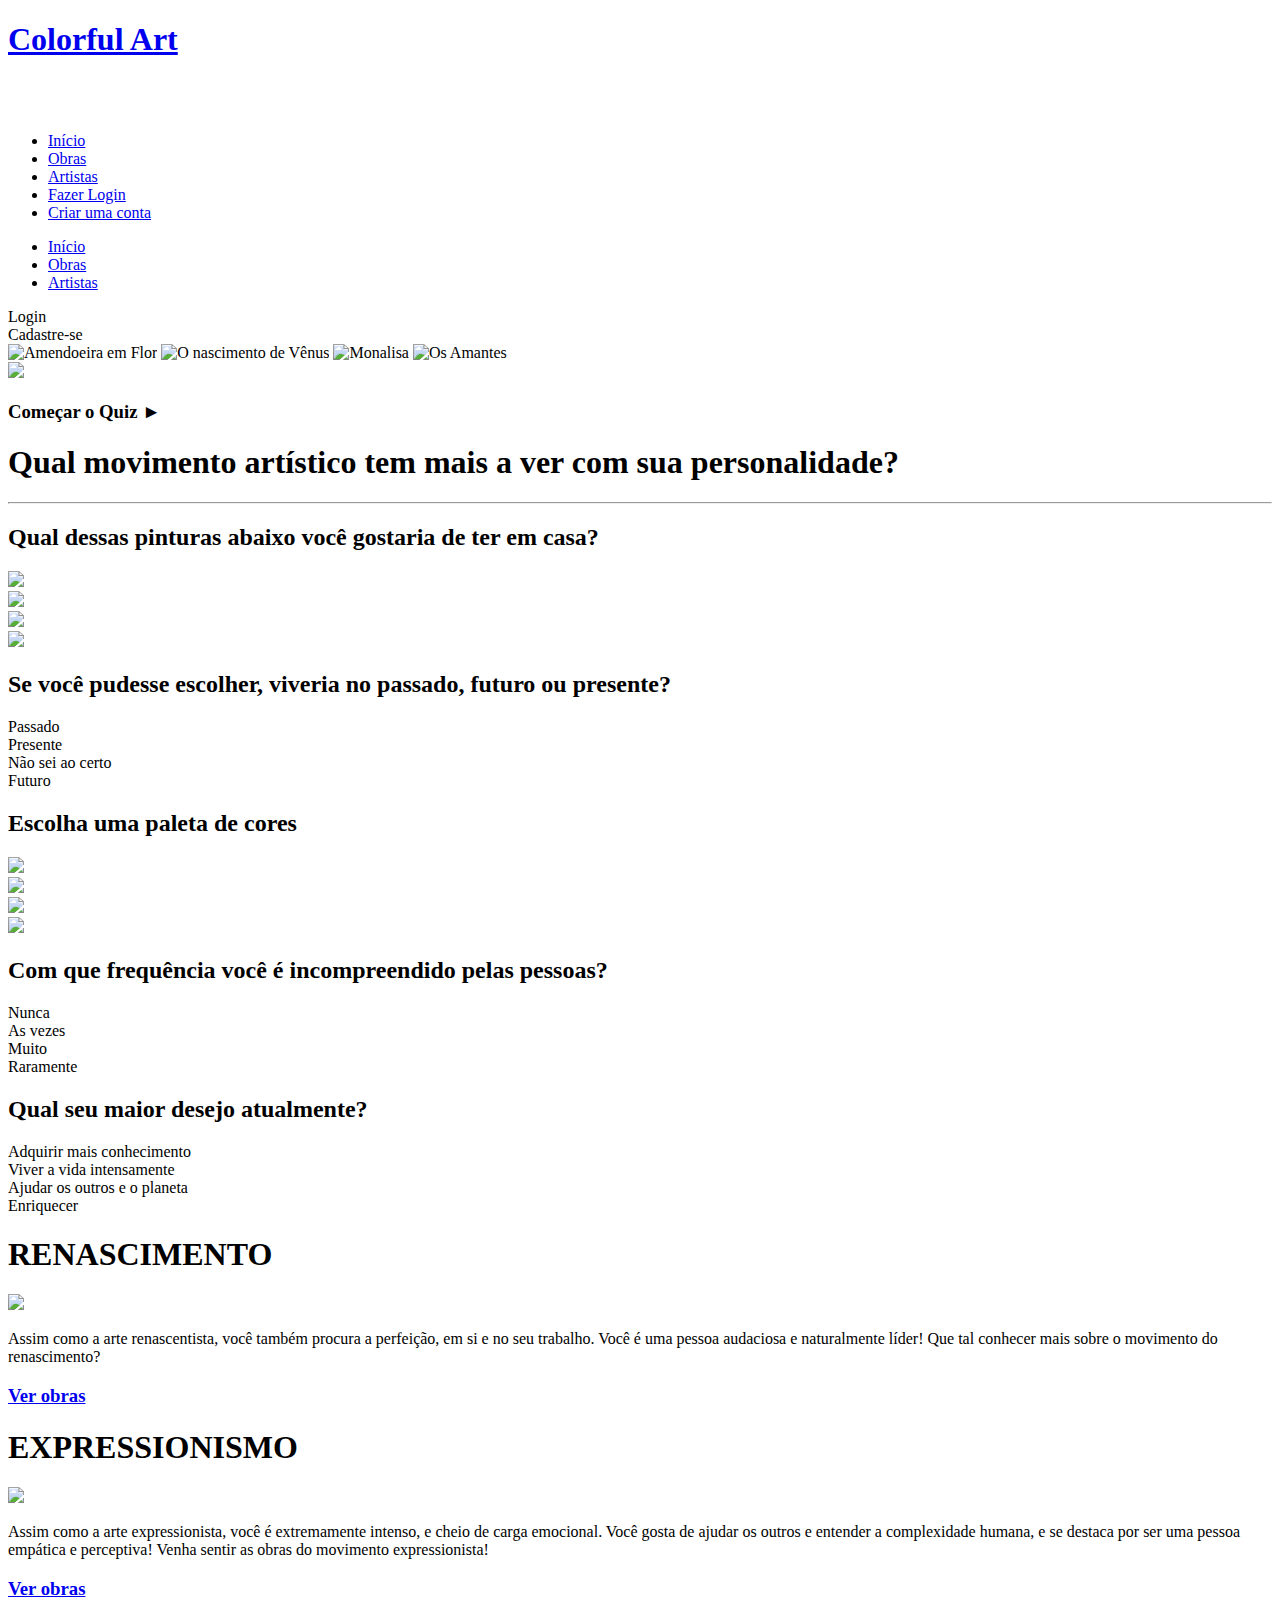
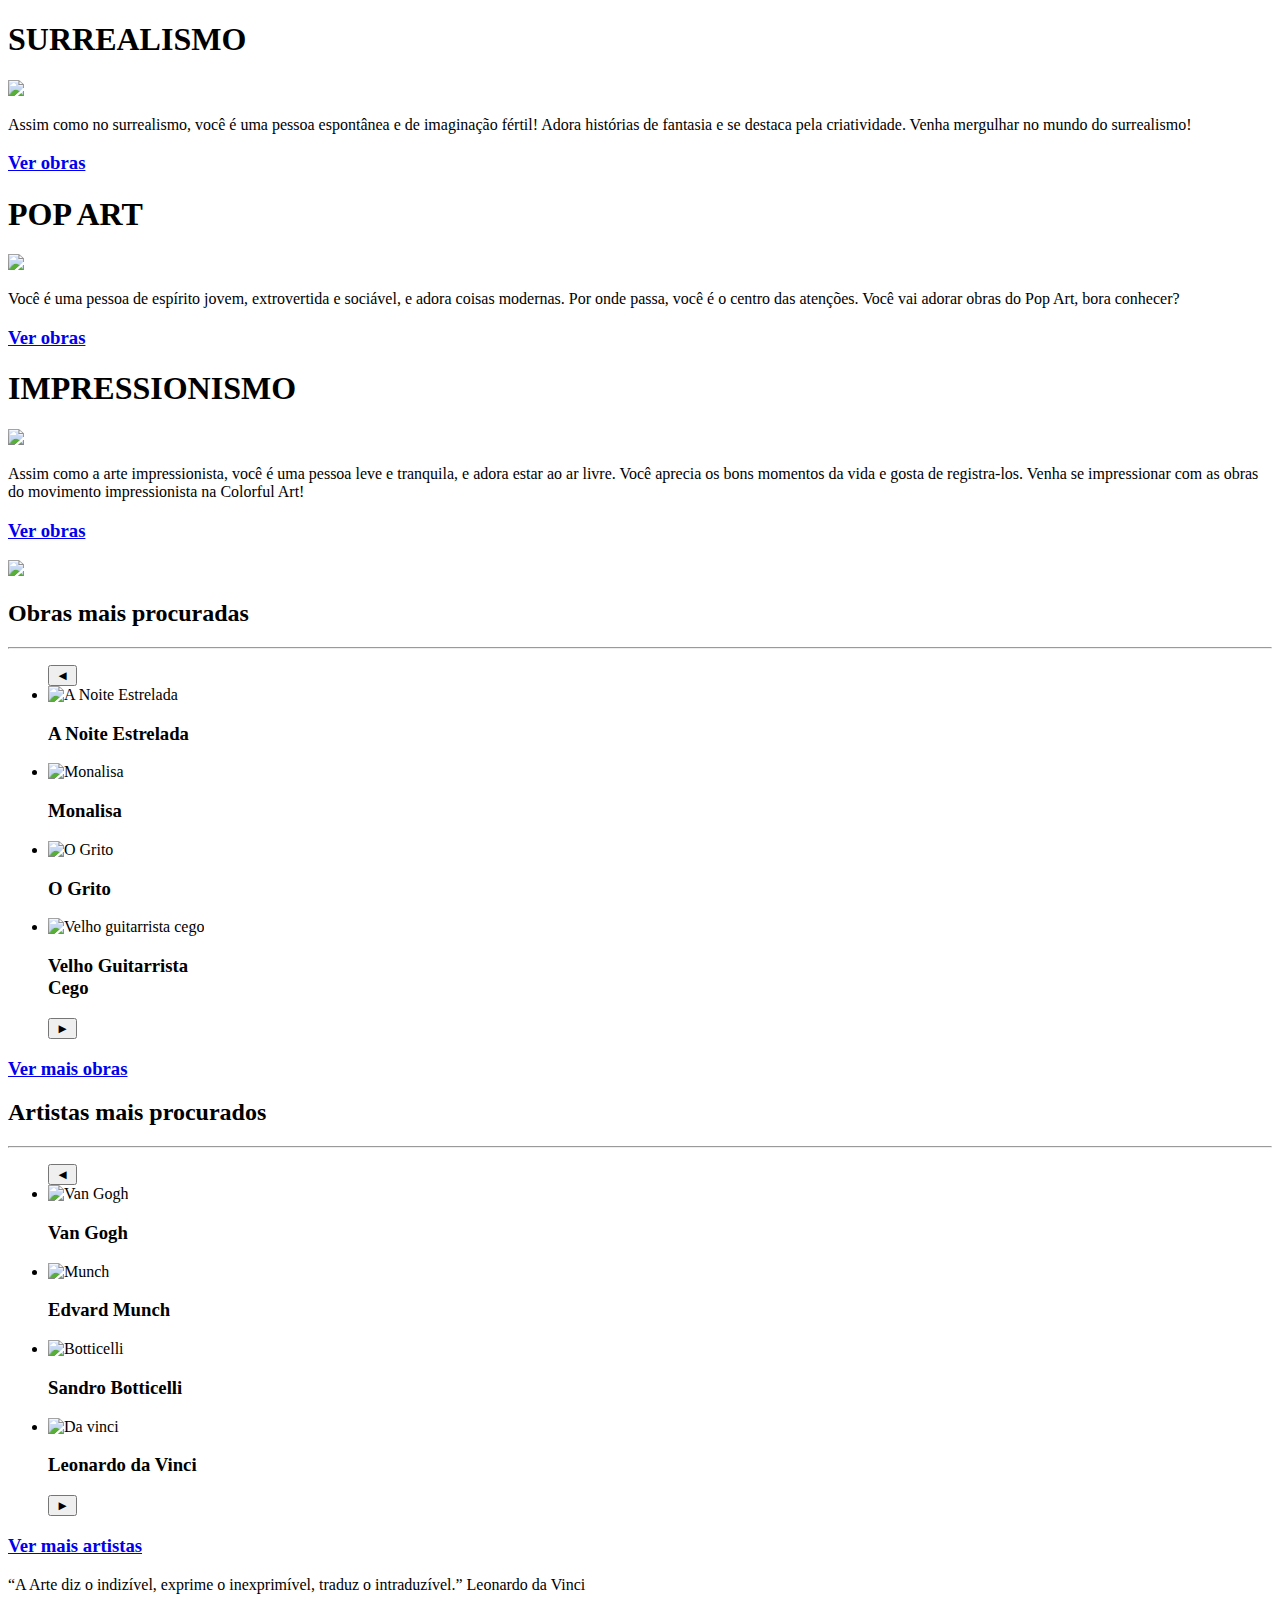
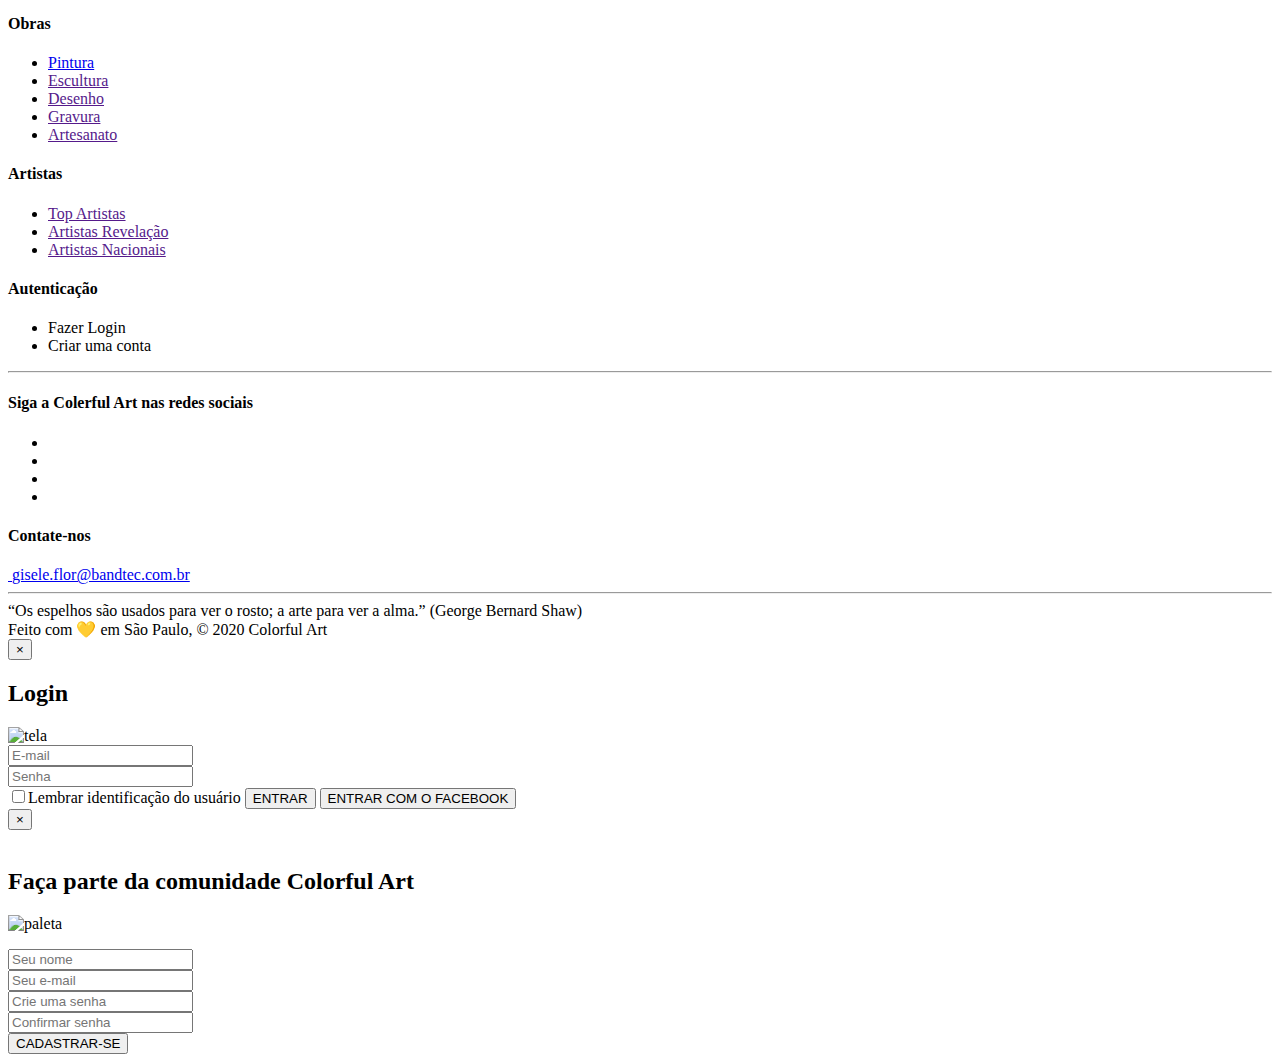
==== Projeto-site/index.html @ 6dbb26a8 "node funcionando" ====
<!DOCTYPE html>
<html lang="pt-br">

<head>
    <meta charset="UTF-8">
    <meta name="viewport" content="width=device-width, initial-scale=1.0">

    <link rel="stylesheet" href="css/global.css">
    <link rel="stylesheet" href="css/inicio.css">
    <link href="https://fonts.googleapis.com/css2?family=Montserrat&family=Nothing+You+Could+Do&display=swap"
        rel="stylesheet">

    <title>Colorful Art</title>
    <link rel="shortcut icon" href="img/palette.png">
</head>

<body>
    <header>
        <!--BARRA DE MENU-->
        <div>
            <div class="menu">
                <div class="container">
                    <div class="logo">
                        <a href="index.html">
                            <h1>Colorful Art</h1>
                        </a>
                        <img src="img/brush.png" alt="">
                    </div>

                    <!--mini menu-->
                    <div class="menu-mini">
                        <img src="img/menu.png" alt="">
                        <ul class="sub-menu flex">
                            <li><a href="index.html">Início</a></li>
                            <li><a href="obras.html">Obras</a></li>
                            <li><a href="artistas.html">Artistas</a></li>
                            <li><a href="#">Fazer Login</a></li>
                            <li><a href="#">Criar uma conta</a></li>
                        </ul>
                    </div>

                    <nav class="links navegacao">
                        <ul>
                            <li>
                                <a href="index.html" class="page_atual">Início</a>
                            </li>
                            <li>
                                <a href="obras.html">Obras</a>
                            </li>
                            <li>
                                <a href="artistas.html">Artistas</a>
                            </li>
                        </ul>
                    </nav>

                    <nav class="links autenticacao">
                        <li>
                            <a class="botao" id="login_acesso">Login</a>
                        </li>
                        <li>
                            <a class="botao destaque" id="cadastrar_acesso">Cadastre-se</a>
                        </li>
                    </nav>
                </div>
            </div>
        </div>
    </header>

    <main>
        <div class="galeria">
            <div class="imagens">
                <img src="img/paintings/gogh-amendoeira-em-flor.jpg" alt="Amendoeira em Flor">
                <img src="img/paintings/botticelli-nascimento-venus.jpg" alt="O nascimento de Vênus">
                <img src="img/paintings/vinci-monalisa_corte.jpg" alt="Monalisa">
                <img src="img/paintings/magritte-les-amants.jpg" alt="Os Amantes">
            </div>
        </div>

        <!--QUIZ-->
        <section class="apresentacao" id="fundo_quiz">
            <div class="container flex">
                <div id="quadro_apr" class="texto" data-anime="left">
                    <img src="img/moldura.png" class="moldura">
                </div>
                <div>
                    <h3 onclick="startQuiz()" id="iniciar_quiz" class="botao-quiz flex" data-anime="right">
                        Começar o Quiz &#9658;
                    </h3>
                </div>
            </div>

            <div class="container">
                <div id="title_quiz">
                    <h1 class="titulo-quiz flex">Qual movimento artístico tem mais a ver com sua personalidade?</h1>
                    <hr>
                </div>

                <div class="combo-questao" id="q1">
                    <h2 class="pergunta">Qual dessas pinturas abaixo você gostaria de ter em casa?</h2>

                    <div class="flex">
                        <div onclick="op1_1()" class="opcao"><img src="img/paintings/botticelli-nascimento-venus.jpg">
                        </div>
                        <div onclick="op2_1()" class="opcao"><img src="img/paintings/gogh-starry-night.jpg"></div>

                        <div onclick="op3_1()" class="opcao"><img src="img/paintings/dali-persistencia-da-memoria.jpg">
                        </div>
                        <div onclick="op4_1()" class="opcao"><img src="img/paintings/warhol-portrait-of-maurice.jpg">
                        </div>
                    </div>
                </div>

                <div class="combo-questao" id="q2">
                    <h2 class="pergunta">Se você pudesse escolher, viveria no passado, futuro ou presente?</h2>

                    <div class="flex">
                        <div onclick="op1_2()" class="opcao">Passado</div>
                        <div onclick="op2_2()" class="opcao">Presente</div>
                    </div>
                    <div class="flex">
                        <div onclick="op3_2()" class="opcao">Não sei ao certo</div>
                        <div onclick="op4_2()" class="opcao">Futuro</div>
                    </div>
                </div>

                <div class="combo-questao" id="q3">
                    <h2 class="pergunta">Escolha uma paleta de cores</h2>

                    <div class="flex">
                        <div onclick="op1_3()" class="opcao"><img src="img/cores1.png" style="height: 70px;"></div>
                        <div onclick="op2_3()" class="opcao"><img src="img/cores4.png" style="height: 70px;"></div>
                    </div>
                    <div class="flex">
                        <div onclick="op3_3()" class="opcao"><img src="img/cores2.png" style="height: 70px;"></div>
                        <div onclick="op4_3()" class="opcao"><img src="img/cores3.png" style="height: 70px;"></div>
                    </div>
                </div>

                <div class="combo-questao" id="q4">
                    <h2 class="pergunta">Com que frequência você é incompreendido pelas pessoas?</h2>

                    <div class="flex">
                        <div onclick="op1_4()" class="opcao">Nunca</div>
                        <div onclick="op2_4()" class="opcao">As vezes</div>
                    </div>
                    <div class="flex">
                        <div onclick="op3_4()" class="opcao">Muito</div>
                        <div onclick="op4_4()" class="opcao">Raramente</div>
                    </div>
                </div>

                <div class="combo-questao" id="q5">
                    <h2 class="pergunta">Qual seu maior desejo atualmente?</h2>
                    <div class="flex">
                        <div onclick="op1_5()" class="opcao">Adquirir mais conhecimento</div>
                        <div onclick="op2_5()" class="opcao">Viver a vida intensamente</div>
                    </div>
                    <div class="flex">
                        <div onclick="op3_5()" class="opcao">Ajudar os outros e o planeta</div>
                        <div onclick="op4_5()" class="opcao">Enriquecer</div>
                    </div>
                </div>

                <!--RESULTADOS DO QUIZ-->

                <div class="resultado-quiz" id="result1">
                    <h1 class="title-result-quiz">RENASCIMENTO</h1>
                    <div class="content-result-quiz flex">
                        <div class="image-result-quiz">
                            <img src="img/paintings/vinci-monalisa.jpg">
                        </div>
                        <div class="text-result-quiz">
                            <p>Assim como a arte renascentista, você também procura a perfeição, em si e no seu
                                trabalho.
                                Você é uma pessoa audaciosa e naturalmente líder! Que tal conhecer mais sobre o
                                movimento do renascimento?</p>
                            <h3 class="botao-principal">
                                <a href="conteudo.html">Ver obras</a>
                            </h3>
                        </div>
                    </div>
                </div>
                <div class="resultado-quiz" id="result2">
                    <h1 class="title-result-quiz">EXPRESSIONISMO</h1>
                    <div class="content-result-quiz flex">
                        <div class="image-result-quiz">
                            <img src="paintings/munch-the-scream.jpg">
                        </div>
                        <div class="text-result-quiz">
                            <p>Assim como a arte expressionista, você é extremamente intenso, e cheio de carga
                                emocional.
                                Você gosta de ajudar os outros e entender a complexidade humana, e se destaca por ser
                                uma pessoa empática e perceptiva! Venha sentir as obras do movimento expressionista!
                            </p>
                            <h3 class="botao-principal">
                                <a href="conteudo.html">Ver obras</a>
                            </h3>
                        </div>
                    </div>
                </div>
                <div class="resultado-quiz" id="result3">
                    <h1 class="title-result-quiz">SURREALISMO</h1>
                    <div class="content-result-quiz flex">
                        <div class="image-result-quiz">
                            <img src="paintings/magritte-filho-do-homem.jpg">
                        </div>
                        <div class="text-result-quiz">
                            <p>Assim como no surrealismo, você é uma pessoa espontânea e de imaginação fértil!
                                Adora histórias de fantasia e se destaca pela criatividade. Venha mergulhar no mundo do
                                surrealismo!
                            </p>
                            <h3 class="botao-principal">
                                <a href="conteudo.html">Ver obras</a>
                            </h3>
                        </div>
                    </div>
                </div>
                <div class="resultado-quiz" id="result4">
                    <h1 class="title-result-quiz">POP ART</h1>
                    <div class="content-result-quiz flex">
                        <div class="image-result-quiz">
                            <img src="img/woman-pop-art.jpg">
                        </div>
                        <div class="text-result-quiz">
                            <p>Você é uma pessoa de espírito jovem, extrovertida e sociável, e adora coisas modernas.
                                Por onde passa, você é o centro das atenções. Você vai adorar obras do Pop Art, bora
                                conhecer?
                            </p>
                            <h3 class="botao-principal">
                                <a href="conteudo.html">Ver obras</a>
                            </h3>
                        </div>
                    </div>
                </div>
                <div class="resultado-quiz" id="result5">
                    <h1 class="title-result-quiz">IMPRESSIONISMO</h1>
                    <div class="content-result-quiz flex">
                        <div class="image-result-quiz">
                            <img src="img/paintings/monet-mulher-com-sombrinha.jpg">
                        </div>
                        <div class="text-result-quiz">
                            <p>Assim como a arte impressionista, você é uma pessoa leve e tranquila, e adora estar ao ar
                                livre.
                                Você aprecia os bons momentos da vida e gosta de registra-los. Venha se impressionar com
                                as obras do movimento impressionista na Colorful Art!
                            </p>
                            <h3 class="botao-principal">
                                <a href="conteudo.html">Ver obras</a>
                            </h3>
                        </div>
                    </div>
                </div>

                <div id="loading">
                    <div class="flex">
                        <img src="img/loading.gif">
                    </div>
                </div>

            </div>
        </section>



        <!--OBRAS-->
        <section class="maiores_obras">
            <div class="container">
                <h2>Obras mais procuradas</h2>
                <hr>
                <div class="conjunto">
                    <ul class="flex">
                        <div>
                            <button class="botao-art after flex" onclick="troca_obras_anterior()">
                                &#9668;
                            </button>
                        </div>
                        <li class="art">
                            <div class="art-card">
                                <div class="art-foto">
                                    <img src="img/paintings/gogh-starry-night.jpg" alt="A Noite Estrelada" id="obra1">
                                    <div class="art-nome">
                                        <h3 id="nome_obra1">A Noite Estrelada</h3>
                                    </div>
                                </div>
                            </div>
                        </li>
                        <li class="art">
                            <div class="art-card">
                                <div class="art-foto">
                                    <img src="img/paintings/vinci-monalisa.jpg" alt="Monalisa" id="obra2">
                                    <div class="art-nome">
                                        <h3 id="nome_obra2">Monalisa</h3>
                                    </div>
                                </div>
                            </div>
                        </li>
                        <li class="art">
                            <div class="art-card">
                                <div class="art-foto">
                                    <img src="img/paintings/munch-the-scream.jpg" alt="O Grito" id="obra3">
                                    <div class="art-nome">
                                        <h3 id="nome_obra3">O Grito</h3>
                                    </div>
                                </div>
                            </div>
                        </li>
                        <li class="art">
                            <div class="art-card">
                                <div class="art-foto">
                                    <img src="img/paintings/picasso-vieux.jpg" alt="Velho guitarrista cego" id="obra4">
                                    <div class="art-nome">
                                        <h3 id="nome_obra4">Velho Guitarrista <br> Cego</h3>
                                    </div>
                                </div>
                            </div>
                        </li>
                        <div>
                            <button class="botao-art before flex" onclick="troca_obras_proximo()">
                                &#9658;
                            </button>
                        </div>
                    </ul>
                </div>
                <h3 class="botao-principal">
                    <a href="obras.html">Ver mais obras</a>
                </h3>
            </div>
        </section>

        <!--ARTISTAS-->
        <section class="maiores_artistas">
            <div class="container">
                <h2>Artistas mais procurados</h2>
                <hr>
                <div class="conjunto">
                    <ul class="flex">
                        <div>
                            <button class="botao-art after flex" onclick="troca_artistas_anterior()">
                                &#9668;
                            </button>
                        </div>
                        <li class="art">
                            <div class="art-card">
                                <div class="art-foto">
                                    <img src="img/paintings/gogh-auto-retrato.jpg" alt="Van Gogh" id="artista1">
                                    <div class="art-nome">
                                        <h3 id="nome_art1">Van Gogh</h3>
                                    </div>
                                </div>
                            </div>
                        </li>
                        <li class="art">
                            <div class="art-card">
                                <div class="art-foto">
                                    <img src="img/paintings/Edvard_Munch.jpg" alt="Munch" id="artista2">
                                    <div class="art-nome">
                                        <h3 id="nome_art2">Edvard Munch</h3>
                                    </div>
                                </div>
                            </div>
                        </li>
                        <li class="art">
                            <div class="art-card">
                                <div class="art-foto">
                                    <img src="img/paintings/Sandro_Botticelli.jpg" alt="Botticelli" id="artista3">
                                    <div class="art-nome">
                                        <h3 id="nome_art3">Sandro Botticelli</h3>
                                    </div>
                                </div>
                            </div>
                        </li>
                        <li class="art">
                            <div class="art-card">
                                <div class="art-foto">
                                    <img src="img/paintings/Leonardo-da-Vinci.jpg" alt="Da vinci" id="artista4">
                                    <div class="art-nome">
                                        <h3 id="nome_art4">Leonardo da Vinci</h3>
                                    </div>
                                </div>
                            </div>
                        </li>
                        <div>
                            <button class="botao-art before flex" onclick="troca_artistas_proximo()">
                                &#9658;
                            </button>
                        </div>
                    </ul>
                </div>
                <h3 class="botao-principal">
                    <a href="artistas.html">Ver mais artistas</a>
                </h3>
            </div>
        </section>
    </main>

    <!--FRASE-->
    <div class="frase">
        <q>A Arte diz o indizível, exprime o inexprimível, traduz o intraduzível.</q>
        <span>Leonardo da Vinci</span>
    </div>

    <!--RODAPÉ-->
    <footer>
        <div class="rodape">
            <div class="container">
                <div class="conteudo-footer flex">
                    <div class="coluna">
                        <h4>Obras</h4>
                        <ul>
                            <li>
                                <a href="conteudo.html">Pintura</a>
                            </li>
                            <li>
                                <a href="">Escultura</a>
                            </li>
                            <li>
                                <a href="">Desenho</a>
                            </li>
                            <li>
                                <a href="">Gravura</a>
                            </li>
                            <li>
                                <a href="">Artesanato</a>
                            </li>
                        </ul>
                    </div>
                    <div class="coluna">
                        <h4>Artistas</h4>
                        <ul>
                            <li>
                                <a href="">Top Artistas</a>
                            </li>
                            <li>
                                <a href="">Artistas Revelação</a>
                            </li>
                            <li>
                                <a href="">Artistas Nacionais</a>
                            </li>
                        </ul>
                    </div>
                    <div class="coluna">
                        <h4>Autenticação</h4>
                        <ul>
                            <li>
                                <a id="login_rodape">Fazer Login</a>
                            </li>
                            <li>
                                <a id="cadastro_rodape">Criar uma conta</a>
                            </li>
                        </ul>
                    </div>
                </div>
                <hr>
                <div class="contato flex">
                    <div class="redes_sociais">
                        <h4>Siga a Colerful Art nas redes sociais</h4>
                        <ul>
                            <li>
                                <a href="https://www.facebook.com/giwkiss/" target="_blank">
                                    <img src="img/facebook.png" alt="">
                                </a>
                            </li>
                            <li>
                                <a href="https://www.instagram.com/nuvemexotica/?hl=pt-br" target="_blank">
                                    <img src="img/instagram.png" alt="">
                                </a>
                            </li>
                            <li>
                                <a href="https://twitter.com/NuvemExotica" target="_blank">
                                    <img src="img/twitter.png" alt="">
                                </a>
                            </li>
                            <li>
                                <a href="https://www.youtube.com/channel/UCc0SGr_WWw9t4iKfi2NP6KQ?view_as=subscriber"
                                    target="_blank">
                                    <img src="img/youtube.png" alt="">
                                </a>
                            </li>
                        </ul>
                    </div>
                    <div class="email">
                        <h4>Contate-nos</h4>
                        <a href="mailto:gisele.flor@bandtec.com.br">
                            <img src="img/email.png" alt="">
                            <span>gisele.flor@bandtec.com.br</span>
                        </a>
                    </div>
                </div>
                <hr>
                <div class="finalizacao">
                    <q>Os espelhos são usados para ver o rosto; a arte para ver a alma.</q> (George Bernard Shaw) <br>
                    <span>Feito com &#128155; em São Paulo, &copy; 2020 Colorful Art</span>
                </div>
            </div>
        </div>
    </footer>

    <!-- MODAL LOGIN-->
    <div id="modal-login" class="modal-container flex">
        <div class="modal">
            <button class="fechar">&times;</button>
            <h2>Login</h2>
            <img src="img/palette.png" alt="tela">
            <form>
                <input type="email" class="input" placeholder="E-mail">
                <div class="border-input"></div>

                <input type="password" class="input" placeholder="Senha">
                <div class="border-input"></div>

                <input type="checkbox"><span>Lembrar identificação do usuário</span>

                <button class="enter" onclick="logar()">ENTRAR</button>
                <button class="enter face">ENTRAR COM O FACEBOOK</button>
            </form>
        </div>
    </div>

    <!--MODAL CADASTRO-->
    <div id="modal-cadastro" class="modal-container flex">

        <div class="modal register flex">
            <button class="fechar">&times;</button>

            <div class="img-cadastro">
                <img src="img/grito-editada.png" alt="">
            </div>

            <form action="http://localhost:3333/users" method="POST" id='form_cad'>
                <h2>Faça parte da comunidade Colorful Art</h2>
                <img src="img/tela.png" alt="paleta">

                <ul id="mensagem_erro" class="error"></ul>

                <input type="text" class="input" placeholder="Seu nome" id="valida_nome" onkeyup="validacao_nome()">
                <div class="border-input" id="mensagem_nome"></div>

                <input type="email" class="input" placeholder="Seu e-mail" id="valida_email"
                    onkeyup="validacao_email()">
                <div class="border-input" id="mensagem_email"></div>

                <input type="password" class="input" placeholder="Crie uma senha" id="valida_senha"
                    onkeyup="validacao_senha()">
                <div class="border-input" id="mensagem_senha"></div>

                <input type="password" class="input" placeholder="Confirmar senha" id="confirma_senha">
                <div class="border-input"></div>

                <button type="submit" class="enter">CADASTRAR-SE</button>
            </form>
        </div>
    </div>



    <script>
        // SCRIPT EFEITO [DATA-ANIME] DA SESSÃO APRESENTAÇÃO, COM UM DELAY MAIOR PARA  SE ADAPTAR MELHOR A PÁGINA.

        const target = document.querySelectorAll('[data-anime]');

        function animeScroll() {
            const windowTop = window.pageYOffset - 150;
            target.forEach(function (element) {
                if (windowTop > element.offsetTop) {
                    element.classList.add('animate');
                }
            })
        }
        animeScroll()
        if (target.length) {
            window.addEventListener('scroll', function () {
                animeScroll();
            });
        }
    </script>
    <script src="js/modal.js"></script>
    <script src="js/validacao_form.js"></script>
    <script src="js/carrossel.js"></script>
    <script src="js/quiz.js"></script>

</body>

</html>
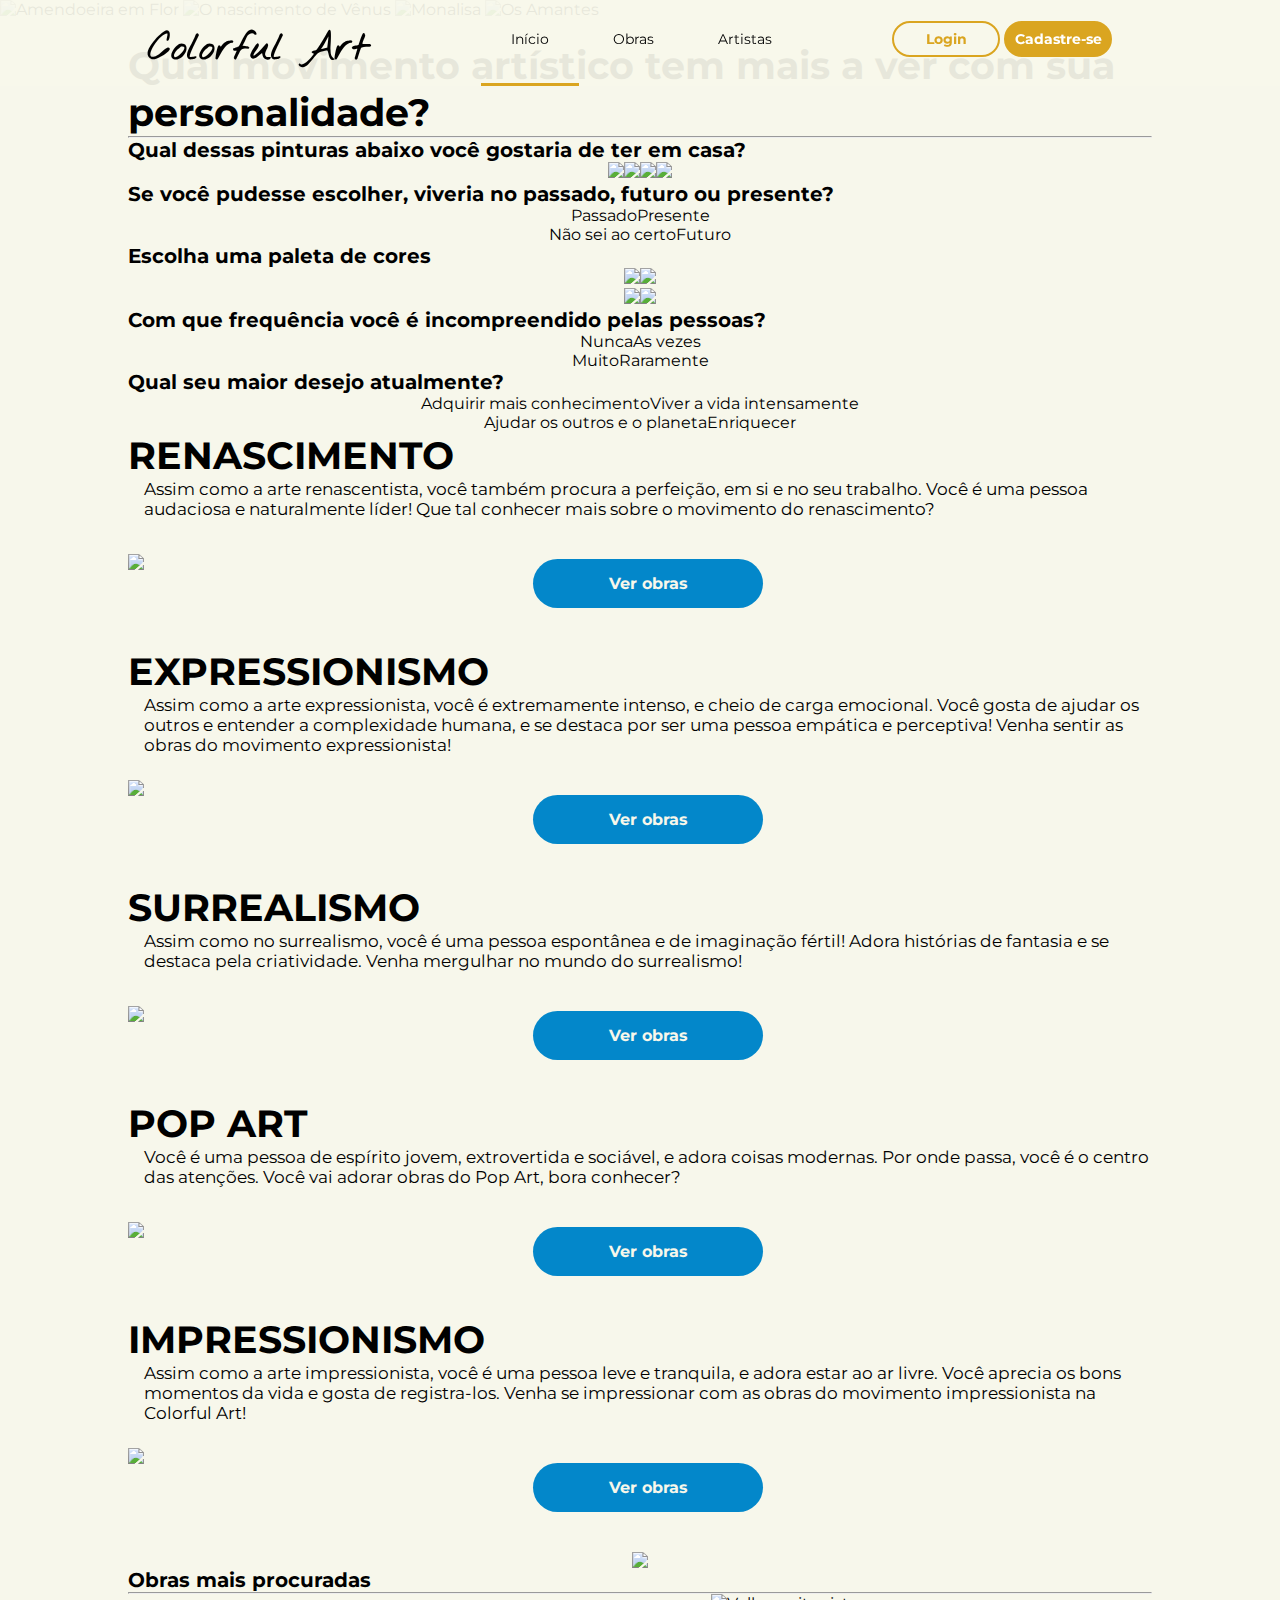
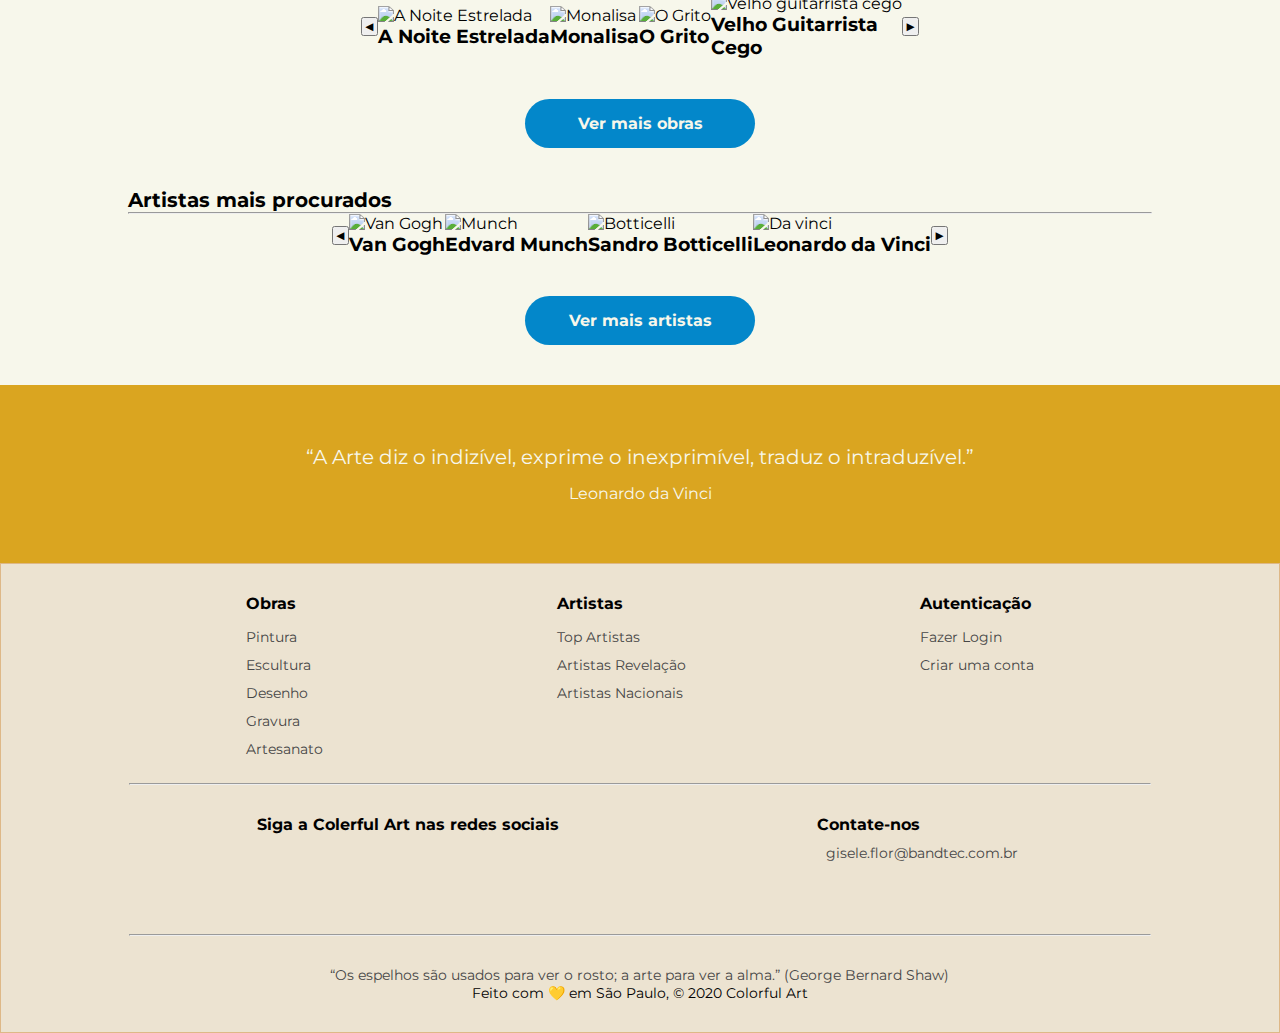
==== commit 2197f722: "login aperfeiçoado" ====
--- a/Projeto-site/index.html
+++ b/Projeto-site/index.html
@@ -19,7 +19,7 @@
         <!--BARRA DE MENU-->
         <div>
             <div class="menu">
-                <div class="container">
+                <div class="container flex justify-space">
                     <div class="logo">
                         <a href="index.html">
                             <h1>Colorful Art</h1>
@@ -53,7 +53,7 @@
                         </ul>
                     </nav>
 
-                    <nav class="links autenticacao">
+                    <nav class="links autenticacao" id="autent">
                         <li>
                             <a class="botao" id="login_acesso">Login</a>
                         </li>
@@ -61,6 +61,9 @@
                             <a class="botao destaque" id="cadastrar_acesso">Cadastre-se</a>
                         </li>
                     </nav>
+                    <div class="nome-logado">
+                        Olá, <span id="nome_logado"></span>
+                    </div>
                 </div>
             </div>
         </div>
@@ -184,7 +187,7 @@
                     <h1 class="title-result-quiz">EXPRESSIONISMO</h1>
                     <div class="content-result-quiz flex">
                         <div class="image-result-quiz">
-                            <img src="paintings/munch-the-scream.jpg">
+                            <img src="img/paintings/munch-the-scream.jpg">
                         </div>
                         <div class="text-result-quiz">
                             <p>Assim como a arte expressionista, você é extremamente intenso, e cheio de carga
@@ -202,7 +205,7 @@
                     <h1 class="title-result-quiz">SURREALISMO</h1>
                     <div class="content-result-quiz flex">
                         <div class="image-result-quiz">
-                            <img src="paintings/magritte-filho-do-homem.jpg">
+                            <img src="img/paintings/magritte-filho-do-homem.jpg">
                         </div>
                         <div class="text-result-quiz">
                             <p>Assim como no surrealismo, você é uma pessoa espontânea e de imaginação fértil!
@@ -501,16 +504,16 @@
             <button class="fechar">&times;</button>
             <h2>Login</h2>
             <img src="img/palette.png" alt="tela">
-            <form>
-                <input type="email" class="input" placeholder="E-mail">
+            <form id="formulario_login">
+                <input type="email" class="input" placeholder="E-mail" id="login_email">
                 <div class="border-input"></div>
 
-                <input type="password" class="input" placeholder="Senha">
+                <input type="password" class="input" placeholder="Senha" id="login_senha">
                 <div class="border-input"></div>
 
                 <input type="checkbox"><span>Lembrar identificação do usuário</span>
 
-                <button class="enter" onclick="logar()">ENTRAR</button>
+                <button type="submit" class="enter">ENTRAR</button>
                 <button class="enter face">ENTRAR COM O FACEBOOK</button>
             </form>
         </div>
@@ -526,7 +529,7 @@
                 <img src="img/grito-editada.png" alt="">
             </div>
 
-            <form action="http://localhost:3333/users" method="POST" id='form_cad'>
+            <form action="http://localhost:3333/users" method="POST" id='formulario_cad'>
                 <h2>Faça parte da comunidade Colorful Art</h2>
                 <img src="img/tela.png" alt="paleta">
 
@@ -554,7 +557,7 @@
 
 
     <script>
-        // SCRIPT EFEITO [DATA-ANIME] DA SESSÃO APRESENTAÇÃO, COM UM DELAY MAIOR PARA  SE ADAPTAR MELHOR A PÁGINA.
+        // SCRIPT EFEITO [DATA-ANIME] DA SESSÃO APRESENTAÇÃO, COM UM DELAY MAIOR PARA SE ADAPTAR MELHOR A PÁGINA.
 
         const target = document.querySelectorAll('[data-anime]');
 
@@ -572,6 +575,14 @@
                 animeScroll();
             });
         }
+
+        let esconde = sessionStorage.mudaMenu;
+        let aparece = sessionStorage.mudaMenuLogin;
+        let nome= sessionStorage.nomeUsuario;
+        document.getElementById('nome_logado').innerHTML = nome;
+        autent.style.display = esconde;
+        document.querySelector('.nome-logado').style.display = aparece;
+
     </script>
     <script src="js/modal.js"></script>
     <script src="js/validacao_form.js"></script>
--- a/Projeto-site/css/global.css
+++ b/Projeto-site/css/global.css
@@ -0,0 +1,459 @@
+
+/*Aqui se encontra a estilização do body, header, footer, modal e seletores padrões.*/
+
+
+/*PADRÕES*/
+
+* {
+    margin: 0;
+    padding: 0;
+}
+
+body {
+    width: 100%;
+    background-color: #f7f7eb;
+    font-family: 'Montserrat', sans-serif;
+}
+
+li {
+    list-style: none;
+}
+
+a {
+    text-decoration: none;
+}
+
+h1 {
+    font-size: 38px; /* PARA TÍTULOS */
+}
+
+h2 {
+    font-size: 20px; /* PARA SUBTÍTULOS*/
+}
+
+p {
+    font-size: 17px; /* PARA CORPO DO TEXTO*/
+}
+
+.container {
+    width: 80%;
+    margin: auto;
+}
+
+.flex {
+    display: flex;
+    justify-content: center;
+    align-items: center;
+}
+
+.justify-space {
+    justify-content: space-around;
+}
+
+.botao-principal {
+    margin: 40px auto;
+    text-align: center;
+}
+
+.botao-principal a{
+    font-weight: bold;
+    display: inline-block;
+    color: #f7f7eb;
+    background-color: #0387ca;
+    font-size: 16px;
+    border-radius: 50px;
+    width: 200px;
+    padding: 15px;
+    transition: all 0.3s;
+}
+
+
+.botao-principal a:hover {
+    -moz-transform: scale(1.1);
+    -webkit-transform: scale(1.1);
+    transform: scale(1.1);
+    background-color: #049eeb;
+}
+
+
+/*BARRA DE MENU*/
+
+header {
+    position: absolute;
+    z-index: 40;
+}
+
+.menu {
+    width: 100%;
+    height: 86px;
+    background-color: #f7f7ebee;
+    text-align: center;
+    position: fixed;
+}
+
+.logo {
+    display: inline-block;
+    padding-top: 5px;
+    float: left;
+}
+
+.logo h1{
+    display: inline-block;
+    color: #000;
+    font-family: 'Nothing You Could Do', cursive;    
+}
+
+.logo img{
+    display: inline-block;
+    height: 50px;
+}
+
+.links {
+    display: inline-block;
+    font-size: 14px;
+}
+
+.navegacao {
+    padding: 30px;
+}
+
+
+.navegacao li, .autenticacao li{
+    display: inline-block;
+}
+
+.navegacao a {
+    color: #000;
+    padding: 35px 30px;
+    
+}
+
+.navegacao a:hover{
+    transition: 0.2s linear;
+    border-bottom: 3px solid #DAA520;
+}
+
+.page_atual{
+    border-bottom: 3px solid #DAA520;
+}
+
+.autenticacao {
+    float: right;
+    padding: 20px;
+}
+
+.botao{
+    display: inline-block;
+    width: 90px;
+    border: 2px solid #DAA520;
+    color: #DAA520;
+    font-weight: bold;
+    border-radius: 50px;
+    padding: 7px;
+    cursor: pointer;
+}
+
+.destaque{
+    background-color: #DAA520;
+    color: #fff;
+}
+
+@media (max-width: 1150px) {
+    .autenticacao { display: none; }
+}
+
+.nome-logado {
+    display: none;
+    width: 12%;
+    padding: 12px;
+    margin-left: 5%;
+    background-color: #daa520;
+    color: #fff;
+    border-radius: 37px;
+    cursor: pointer;
+    transition: all 0.5s;
+}
+.nome-logado:hover {
+    background-color: rgb(243, 185, 40);
+}
+
+/*MINI MENU*/
+
+.menu-mini img{
+    float: right;
+    width: 55px;
+    margin: 15px;
+    cursor: pointer;
+    display: none;
+}
+
+@media (max-width: 820px) {
+    .navegacao { display: none; }
+    .menu-mini img{display: block;}
+}
+
+.sub-menu {
+    flex-direction: column;
+    position: absolute;
+    overflow: hidden;
+    background-color: #f7f7eb;
+    top: 70px;
+    right: 5%;
+    display: none;
+    border-radius: 5px;
+    border: 5px double #138af0;
+    box-shadow: 0 0 0 8px #DAA520;
+    
+}
+
+.sub-menu li {
+    padding: 15px;
+    border-bottom: 1px solid #138af0;
+    font-size: 14px;
+}
+
+.sub-menu a {
+    color: #D2691E;
+}
+
+.menu-mini:hover > .sub-menu {
+    display: flex;
+}
+
+/* FRASE FINAL */
+
+.frase {
+    background-color: #daa520;
+    color: #f7f7eb;
+    padding: 60px 0;
+    text-align: center;
+}
+
+.frase q {
+    font-size: 20px;
+}
+
+.frase span {
+    font-size: 16px;
+    display: block;
+    padding-top: 15px;
+}
+
+
+/*RODAPÉ*/
+.rodape {
+    background-color: rgb(236, 227, 209);
+    border: 1px solid #DEB887;
+    font-size: 14px;
+}
+
+.rodape h4 {
+    margin: 10px 0;
+    font-size: 16px;
+}
+
+.rodape a {
+    color: rgb(70, 70, 70);
+    cursor: pointer;
+}
+
+.conteudo-footer, .contato {
+    margin: 20px 0;
+    justify-content: space-around;
+    align-items: baseline;
+}
+
+.conteudo-footer li{
+    padding: 5px 0;
+
+}
+
+.conteudo-footer a:hover, .email a:hover{
+    color: #DAA520;
+}
+
+.redes_sociais img {
+    height: 50px;
+    float: left;
+    margin: 10px;
+}
+
+.email span {
+    padding: 5px;
+}
+
+.email img {
+    height: 20px;
+}
+
+.finalizacao {
+    margin: 30px;
+    text-align: center;
+    color: rgb(70, 70, 70);
+}
+
+.finalizacao span {
+    color: #000;
+}
+
+/*MODAL*/
+
+.modal-container {
+    width: 100vw;
+    height: 100vh;
+    background-color: rgb(0, 0, 0, 0.5);
+    position: fixed;
+    top: 0px;
+    left: 0px;
+    z-index: 50;
+    display: none;
+}
+
+.modal-container.mostrar {
+    display: flex;
+}
+
+.modal {
+    overflow: hidden;
+    text-align: center;
+    background-color: #fff;
+    width: 23%;
+    padding: 4%;
+    border: 5px double #DAA520;
+    box-shadow: 0 0 0 10px white;
+    border-radius: 8px;
+    position: relative;
+}
+
+@keyframes modal {
+    from {
+        opacity: 0;
+        transform: translate3d(0, -60px, 0);
+    } /*mudar a posição do elemento em -60px, animando e voltando para o 0px*/
+    to {
+        opacity: 1;
+        transform: translate3d(0,0,0);
+    }
+}
+
+.mostrar .modal {
+    animation: modal 0.3s; /*duração da animação*/
+}
+
+.modal.register {
+    height: 70%;
+    width: 52%;
+}
+
+.modal img {
+    width: 75px;
+    margin: 15px 0;
+}
+
+.img-cadastro img{
+    width: 330px;
+    margin-right: 40px;
+}
+
+.modal span {
+    display: inline-block;
+    font-size: 12px;
+    padding: 7px;
+    padding-bottom: 15px;
+    color: #525252;
+}
+
+.fechar {
+    position: absolute;
+    top: 0;
+    right: 0;
+    width: 30px;
+    height: 30px;
+    border-radius: 50%;
+    margin-right: 3px;
+    margin-top: 3px;
+    cursor: pointer;
+    font-weight: bold;
+    font-size: 35px;
+    color: #c8c8c8;
+    background-color: transparent;
+    border: none;
+    outline: none;
+    transition: 0.5s;
+}
+
+.fechar:hover {
+    color: #da3620;
+}
+
+.input {
+    width: 100%;
+    border: none;
+    outline: none;
+    font-size: 15px;
+}
+
+.border-input {
+    border-top: 1px solid rgb(70, 70, 70);
+    margin: 5px 0 18px;
+    width: 100%;
+    text-align: left;
+    font-size: 13px;
+}
+
+.enter {
+    width: 100%;
+    padding: 10px;
+    margin: 5px 0;
+    text-align: center;
+    background-color: #DAA520;
+    color: #fff;
+    border: none;
+    border-radius: 30px;
+    font-size: 14px;
+    outline: none;
+    cursor: pointer;
+    transition: 0.3s;
+}
+
+.enter:hover {
+    background-color: rgb(243, 185, 40);
+}
+
+.enter.face {
+    background-color: #138af0;
+}
+
+.enter.face:hover{
+    background-color: #049eeb;
+}
+
+.error li{
+    background-color: #FFE4E1;
+    color: #B22222;
+    border-radius: 5px;
+    padding: 3px;
+    margin: 3px;
+    font-size: 15px;
+}
+
+
+/*animação de elementos*/
+
+[data-anime] {
+    opacity: 0;
+    transition: 0.6s;
+}
+
+[data-anime="left"] {
+   transform: translate3d(-60px, 0px, 0px);
+}
+
+[data-anime="right"] {
+   transform: translate3d(60px, 0px, 0px);
+}
+
+[data-anime].animate {
+   opacity: 1;
+   transform: translate3d(0px, 0px, 0px);
+}
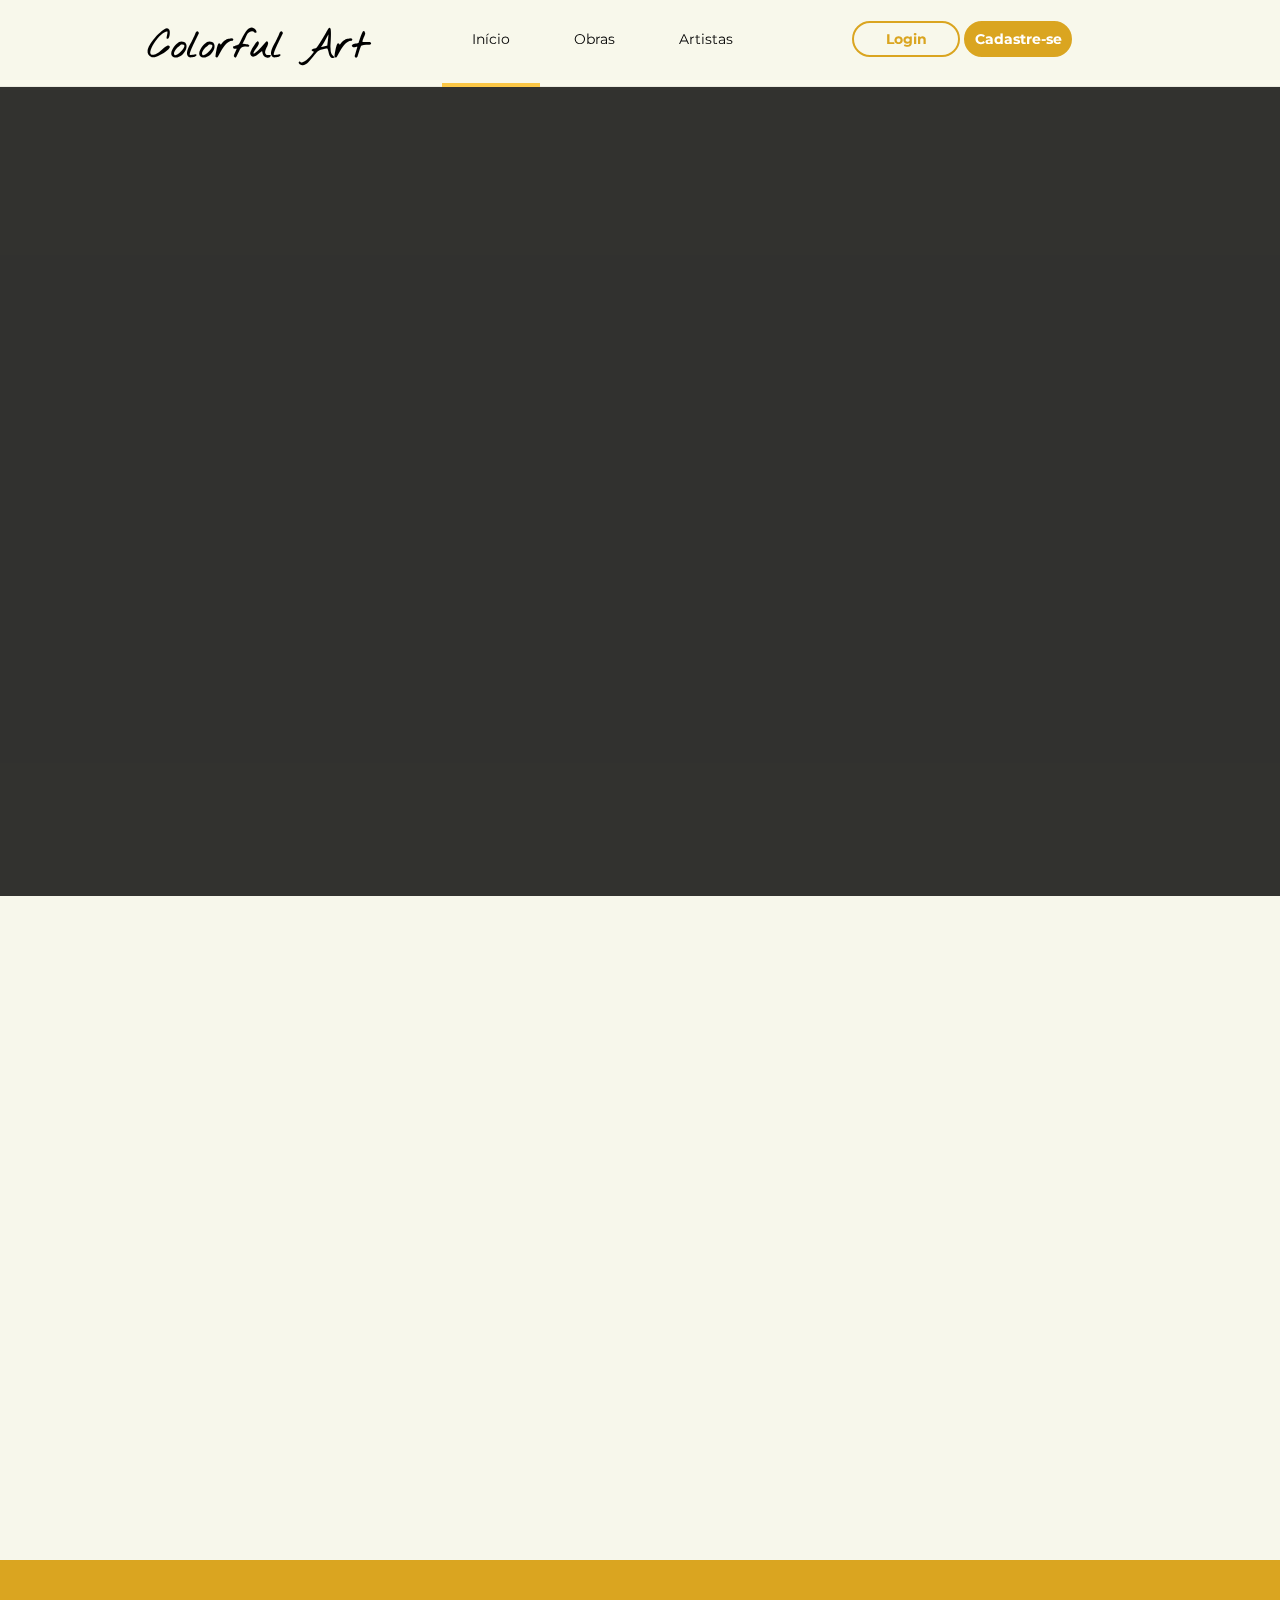
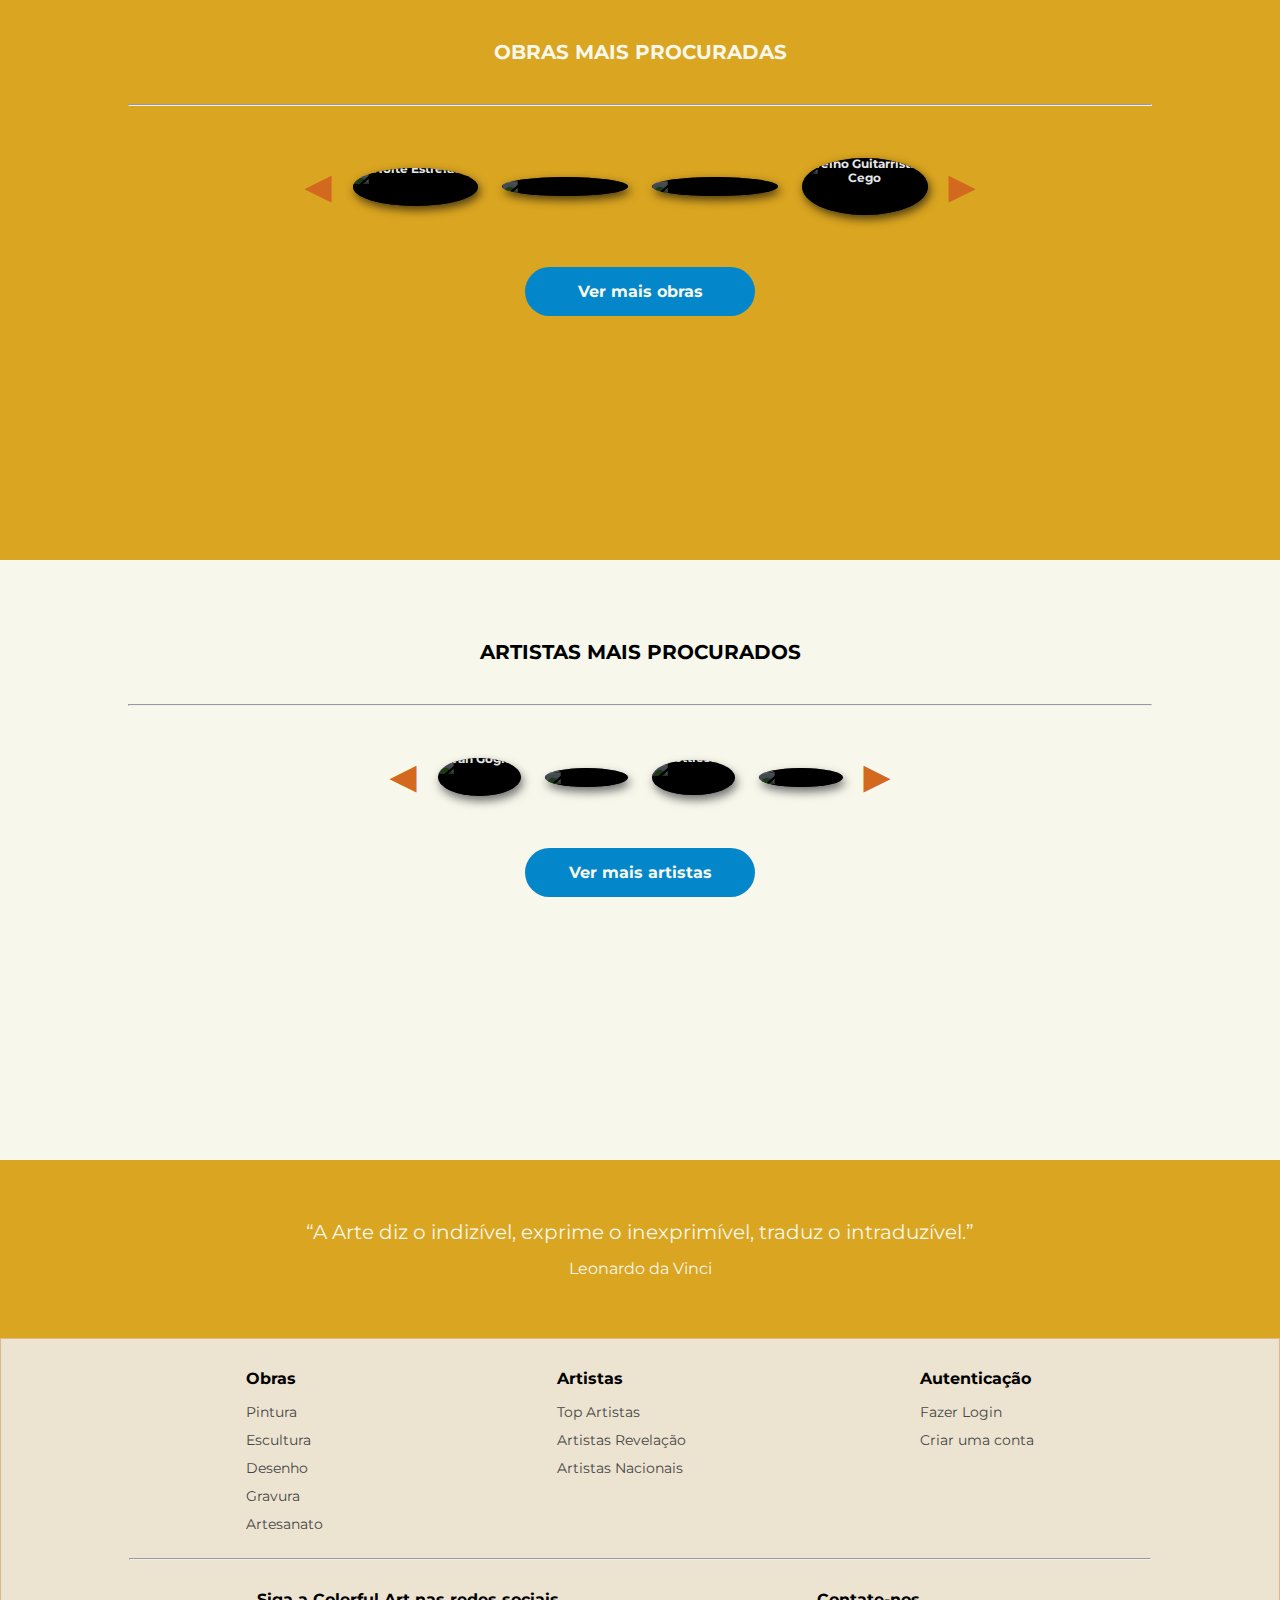
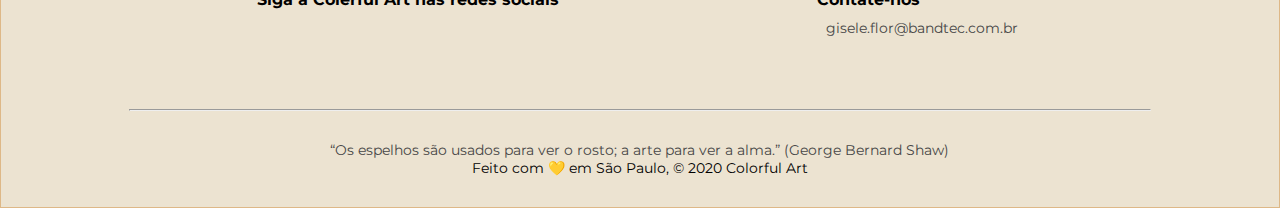
==== commit a5b4c022: "efeito fade in adicionado" ====
--- a/Projeto-site/index.html
+++ b/Projeto-site/index.html
@@ -27,18 +27,6 @@
                         <img src="img/brush.png" alt="">
                     </div>
 
-                    <!--mini menu-->
-                    <div class="menu-mini">
-                        <img src="img/menu.png" alt="">
-                        <ul class="sub-menu flex">
-                            <li><a href="index.html">Início</a></li>
-                            <li><a href="obras.html">Obras</a></li>
-                            <li><a href="artistas.html">Artistas</a></li>
-                            <li><a href="#">Fazer Login</a></li>
-                            <li><a href="#">Criar uma conta</a></li>
-                        </ul>
-                    </div>
-
                     <nav class="links navegacao">
                         <ul>
                             <li>
@@ -64,6 +52,20 @@
                     <div class="nome-logado">
                         Olá, <span id="nome_logado"></span>
                     </div>
+
+
+                    <!--mini menu-->
+                    <div class="menu-mini">
+                        <img src="img/menu.png">
+                        <ul class="sub-menu flex">
+                            <li><a href="index.html">Início</a></li>
+                            <li><a href="obras.html">Obras</a></li>
+                            <li><a href="artistas.html">Artistas</a></li>
+                            <li><a href="#">Fazer Login</a></li>
+                            <li><a href="#">Criar uma conta</a></li>
+                        </ul>
+                    </div>
+
                 </div>
             </div>
         </div>
@@ -80,7 +82,7 @@
         </div>
 
         <!--QUIZ-->
-        <section class="apresentacao" id="fundo_quiz">
+        <section class="apresentacao">
             <div class="container flex">
                 <div id="quadro_apr" class="texto" data-anime="left">
                     <img src="img/moldura.png" class="moldura">
@@ -93,166 +95,177 @@
             </div>
 
             <div class="container">
-                <div id="title_quiz">
-                    <h1 class="titulo-quiz flex">Qual movimento artístico tem mais a ver com sua personalidade?</h1>
-                    <hr>
-                </div>
-
-                <div class="combo-questao" id="q1">
-                    <h2 class="pergunta">Qual dessas pinturas abaixo você gostaria de ter em casa?</h2>
-
-                    <div class="flex">
-                        <div onclick="op1_1()" class="opcao"><img src="img/paintings/botticelli-nascimento-venus.jpg">
-                        </div>
-                        <div onclick="op2_1()" class="opcao"><img src="img/paintings/gogh-starry-night.jpg"></div>
-
-                        <div onclick="op3_1()" class="opcao"><img src="img/paintings/dali-persistencia-da-memoria.jpg">
-                        </div>
-                        <div onclick="op4_1()" class="opcao"><img src="img/paintings/warhol-portrait-of-maurice.jpg">
-                        </div>
-                    </div>
-                </div>
-
-                <div class="combo-questao" id="q2">
-                    <h2 class="pergunta">Se você pudesse escolher, viveria no passado, futuro ou presente?</h2>
-
-                    <div class="flex">
-                        <div onclick="op1_2()" class="opcao">Passado</div>
-                        <div onclick="op2_2()" class="opcao">Presente</div>
-                    </div>
-                    <div class="flex">
-                        <div onclick="op3_2()" class="opcao">Não sei ao certo</div>
-                        <div onclick="op4_2()" class="opcao">Futuro</div>
-                    </div>
-                </div>
-
-                <div class="combo-questao" id="q3">
-                    <h2 class="pergunta">Escolha uma paleta de cores</h2>
-
-                    <div class="flex">
-                        <div onclick="op1_3()" class="opcao"><img src="img/cores1.png" style="height: 70px;"></div>
-                        <div onclick="op2_3()" class="opcao"><img src="img/cores4.png" style="height: 70px;"></div>
-                    </div>
-                    <div class="flex">
-                        <div onclick="op3_3()" class="opcao"><img src="img/cores2.png" style="height: 70px;"></div>
-                        <div onclick="op4_3()" class="opcao"><img src="img/cores3.png" style="height: 70px;"></div>
-                    </div>
-                </div>
-
-                <div class="combo-questao" id="q4">
-                    <h2 class="pergunta">Com que frequência você é incompreendido pelas pessoas?</h2>
-
-                    <div class="flex">
-                        <div onclick="op1_4()" class="opcao">Nunca</div>
-                        <div onclick="op2_4()" class="opcao">As vezes</div>
-                    </div>
-                    <div class="flex">
-                        <div onclick="op3_4()" class="opcao">Muito</div>
-                        <div onclick="op4_4()" class="opcao">Raramente</div>
-                    </div>
-                </div>
-
-                <div class="combo-questao" id="q5">
-                    <h2 class="pergunta">Qual seu maior desejo atualmente?</h2>
-                    <div class="flex">
-                        <div onclick="op1_5()" class="opcao">Adquirir mais conhecimento</div>
-                        <div onclick="op2_5()" class="opcao">Viver a vida intensamente</div>
-                    </div>
-                    <div class="flex">
-                        <div onclick="op3_5()" class="opcao">Ajudar os outros e o planeta</div>
-                        <div onclick="op4_5()" class="opcao">Enriquecer</div>
-                    </div>
-                </div>
+                <section id="quiz_questions">
+                    <div id="title_quiz">
+                        <h1 class="titulo-quiz flex">Qual movimento artístico tem mais a ver com sua personalidade?</h1>
+                        <hr>
+                    </div>
+
+                    <div class="combo-questao" id="q1">
+                        <h2 class="pergunta">Qual dessas pinturas abaixo você gostaria de ter em casa?</h2>
+
+                        <div class="flex">
+                            <div onclick="op1_1()" class="opcao"><img
+                                    src="img/paintings/botticelli-nascimento-venus.jpg">
+                            </div>
+                            <div onclick="op2_1()" class="opcao"><img src="img/paintings/gogh-starry-night.jpg"></div>
+
+                            <div onclick="op3_1()" class="opcao"><img
+                                    src="img/paintings/dali-persistencia-da-memoria.jpg">
+                            </div>
+                            <div onclick="op4_1()" class="opcao"><img
+                                    src="img/paintings/warhol-portrait-of-maurice.jpg">
+                            </div>
+                        </div>
+                    </div>
+
+                    <div class="combo-questao" id="q2">
+                        <h2 class="pergunta">Se você pudesse escolher, viveria no passado, futuro ou presente?</h2>
+
+                        <div class="flex">
+                            <div onclick="op1_2()" class="opcao">Passado</div>
+                            <div onclick="op2_2()" class="opcao">Presente</div>
+                        </div>
+                        <div class="flex">
+                            <div onclick="op3_2()" class="opcao">Não sei ao certo</div>
+                            <div onclick="op4_2()" class="opcao">Futuro</div>
+                        </div>
+                    </div>
+
+                    <div class="combo-questao" id="q3">
+                        <h2 class="pergunta">Escolha uma paleta de cores</h2>
+
+                        <div class="flex">
+                            <div onclick="op1_3()" class="opcao"><img src="img/cores1.png" style="height: 70px;"></div>
+                            <div onclick="op2_3()" class="opcao"><img src="img/cores4.png" style="height: 70px;"></div>
+                        </div>
+                        <div class="flex">
+                            <div onclick="op3_3()" class="opcao"><img src="img/cores2.png" style="height: 70px;"></div>
+                            <div onclick="op4_3()" class="opcao"><img src="img/cores3.png" style="height: 70px;"></div>
+                        </div>
+                    </div>
+
+                    <div class="combo-questao" id="q4">
+                        <h2 class="pergunta">Com que frequência você é incompreendido pelas pessoas?</h2>
+
+                        <div class="flex">
+                            <div onclick="op1_4()" class="opcao">Nunca</div>
+                            <div onclick="op2_4()" class="opcao">As vezes</div>
+                        </div>
+                        <div class="flex">
+                            <div onclick="op3_4()" class="opcao">Muito</div>
+                            <div onclick="op4_4()" class="opcao">Raramente</div>
+                        </div>
+                    </div>
+
+                    <div class="combo-questao" id="q5">
+                        <h2 class="pergunta">Qual seu maior desejo atualmente?</h2>
+                        <div class="flex">
+                            <div onclick="op1_5()" class="opcao">Adquirir mais conhecimento</div>
+                            <div onclick="op2_5()" class="opcao">Viver a vida intensamente</div>
+                        </div>
+                        <div class="flex">
+                            <div onclick="op3_5()" class="opcao">Ajudar os outros e o planeta</div>
+                            <div onclick="op4_5()" class="opcao">Enriquecer</div>
+                        </div>
+                    </div>
+                </section>
 
                 <!--RESULTADOS DO QUIZ-->
-
-                <div class="resultado-quiz" id="result1">
-                    <h1 class="title-result-quiz">RENASCIMENTO</h1>
-                    <div class="content-result-quiz flex">
-                        <div class="image-result-quiz">
-                            <img src="img/paintings/vinci-monalisa.jpg">
-                        </div>
-                        <div class="text-result-quiz">
-                            <p>Assim como a arte renascentista, você também procura a perfeição, em si e no seu
-                                trabalho.
-                                Você é uma pessoa audaciosa e naturalmente líder! Que tal conhecer mais sobre o
-                                movimento do renascimento?</p>
-                            <h3 class="botao-principal">
-                                <a href="conteudo.html">Ver obras</a>
-                            </h3>
-                        </div>
-                    </div>
-                </div>
-                <div class="resultado-quiz" id="result2">
-                    <h1 class="title-result-quiz">EXPRESSIONISMO</h1>
-                    <div class="content-result-quiz flex">
-                        <div class="image-result-quiz">
-                            <img src="img/paintings/munch-the-scream.jpg">
-                        </div>
-                        <div class="text-result-quiz">
-                            <p>Assim como a arte expressionista, você é extremamente intenso, e cheio de carga
-                                emocional.
-                                Você gosta de ajudar os outros e entender a complexidade humana, e se destaca por ser
-                                uma pessoa empática e perceptiva! Venha sentir as obras do movimento expressionista!
-                            </p>
-                            <h3 class="botao-principal">
-                                <a href="conteudo.html">Ver obras</a>
-                            </h3>
-                        </div>
-                    </div>
-                </div>
-                <div class="resultado-quiz" id="result3">
-                    <h1 class="title-result-quiz">SURREALISMO</h1>
-                    <div class="content-result-quiz flex">
-                        <div class="image-result-quiz">
-                            <img src="img/paintings/magritte-filho-do-homem.jpg">
-                        </div>
-                        <div class="text-result-quiz">
-                            <p>Assim como no surrealismo, você é uma pessoa espontânea e de imaginação fértil!
-                                Adora histórias de fantasia e se destaca pela criatividade. Venha mergulhar no mundo do
-                                surrealismo!
-                            </p>
-                            <h3 class="botao-principal">
-                                <a href="conteudo.html">Ver obras</a>
-                            </h3>
-                        </div>
-                    </div>
-                </div>
-                <div class="resultado-quiz" id="result4">
-                    <h1 class="title-result-quiz">POP ART</h1>
-                    <div class="content-result-quiz flex">
-                        <div class="image-result-quiz">
-                            <img src="img/woman-pop-art.jpg">
-                        </div>
-                        <div class="text-result-quiz">
-                            <p>Você é uma pessoa de espírito jovem, extrovertida e sociável, e adora coisas modernas.
-                                Por onde passa, você é o centro das atenções. Você vai adorar obras do Pop Art, bora
-                                conhecer?
-                            </p>
-                            <h3 class="botao-principal">
-                                <a href="conteudo.html">Ver obras</a>
-                            </h3>
-                        </div>
-                    </div>
-                </div>
-                <div class="resultado-quiz" id="result5">
-                    <h1 class="title-result-quiz">IMPRESSIONISMO</h1>
-                    <div class="content-result-quiz flex">
-                        <div class="image-result-quiz">
-                            <img src="img/paintings/monet-mulher-com-sombrinha.jpg">
-                        </div>
-                        <div class="text-result-quiz">
-                            <p>Assim como a arte impressionista, você é uma pessoa leve e tranquila, e adora estar ao ar
-                                livre.
-                                Você aprecia os bons momentos da vida e gosta de registra-los. Venha se impressionar com
-                                as obras do movimento impressionista na Colorful Art!
-                            </p>
-                            <h3 class="botao-principal">
-                                <a href="conteudo.html">Ver obras</a>
-                            </h3>
-                        </div>
-                    </div>
-                </div>
+                <section id="quiz_result">
+                    <div class="resultado-quiz" id="result1">
+                        <h1 class="title-result-quiz">RENASCIMENTO</h1>
+                        <div class="content-result-quiz flex">
+                            <div class="image-result-quiz">
+                                <img src="img/paintings/vinci-monalisa.jpg">
+                            </div>
+                            <div class="text-result-quiz">
+                                <p>Assim como a arte renascentista, você também procura a perfeição, em si e no seu
+                                    trabalho.
+                                    Você é uma pessoa audaciosa e naturalmente líder! Que tal conhecer mais sobre o
+                                    movimento do renascimento?</p>
+                                <h3 class="botao-principal">
+                                    <a href="conteudo.html">Ver obras</a>
+                                </h3>
+                            </div>
+                        </div>
+                    </div>
+                    <div class="resultado-quiz" id="result2">
+                        <h1 class="title-result-quiz">EXPRESSIONISMO</h1>
+                        <div class="content-result-quiz flex">
+                            <div class="image-result-quiz">
+                                <img src="img/paintings/munch-the-scream.jpg">
+                            </div>
+                            <div class="text-result-quiz">
+                                <p>Assim como a arte expressionista, você é extremamente intenso, e cheio de carga
+                                    emocional.
+                                    Você gosta de ajudar os outros e entender a complexidade humana, e se destaca por
+                                    ser
+                                    uma pessoa empática e perceptiva! Venha sentir as obras do movimento expressionista!
+                                </p>
+                                <h3 class="botao-principal">
+                                    <a href="conteudo.html">Ver obras</a>
+                                </h3>
+                            </div>
+                        </div>
+                    </div>
+                    <div class="resultado-quiz" id="result3">
+                        <h1 class="title-result-quiz">SURREALISMO</h1>
+                        <div class="content-result-quiz flex">
+                            <div class="image-result-quiz">
+                                <img src="img/paintings/magritte-filho-do-homem.jpg">
+                            </div>
+                            <div class="text-result-quiz">
+                                <p>Assim como no surrealismo, você é uma pessoa espontânea e de imaginação fértil!
+                                    Adora histórias de fantasia e se destaca pela criatividade. Venha mergulhar no mundo
+                                    do
+                                    surrealismo!
+                                </p>
+                                <h3 class="botao-principal">
+                                    <a href="conteudo.html">Ver obras</a>
+                                </h3>
+                            </div>
+                        </div>
+                    </div>
+                    <div class="resultado-quiz" id="result4">
+                        <h1 class="title-result-quiz">POP ART</h1>
+                        <div class="content-result-quiz flex">
+                            <div class="image-result-quiz">
+                                <img src="img/woman-pop-art.jpg">
+                            </div>
+                            <div class="text-result-quiz">
+                                <p>Você é uma pessoa de espírito jovem, extrovertida e sociável, e adora coisas
+                                    modernas.
+                                    Por onde passa, você é o centro das atenções. Você vai adorar obras do Pop Art, bora
+                                    conhecer?
+                                </p>
+                                <h3 class="botao-principal">
+                                    <a href="conteudo.html">Ver obras</a>
+                                </h3>
+                            </div>
+                        </div>
+                    </div>
+                    <div class="resultado-quiz" id="result5">
+                        <h1 class="title-result-quiz">IMPRESSIONISMO</h1>
+                        <div class="content-result-quiz flex">
+                            <div class="image-result-quiz">
+                                <img src="img/paintings/monet-mulher-com-sombrinha.jpg">
+                            </div>
+                            <div class="text-result-quiz">
+                                <p>Assim como a arte impressionista, você é uma pessoa leve e tranquila, e adora estar
+                                    ao ar
+                                    livre.
+                                    Você aprecia os bons momentos da vida e gosta de registra-los. Venha se impressionar
+                                    com
+                                    as obras do movimento impressionista na Colorful Art!
+                                </p>
+                                <h3 class="botao-principal">
+                                    <a href="conteudo.html">Ver obras</a>
+                                </h3>
+                            </div>
+                        </div>
+                    </div>
+                </section>
 
                 <div id="loading">
                     <div class="flex">
@@ -277,46 +290,52 @@
                                 &#9668;
                             </button>
                         </div>
-                        <li class="art">
-                            <div class="art-card">
-                                <div class="art-foto">
-                                    <img src="img/paintings/gogh-starry-night.jpg" alt="A Noite Estrelada" id="obra1">
-                                    <div class="art-nome">
-                                        <h3 id="nome_obra1">A Noite Estrelada</h3>
-                                    </div>
-                                </div>
-                            </div>
-                        </li>
-                        <li class="art">
-                            <div class="art-card">
-                                <div class="art-foto">
-                                    <img src="img/paintings/vinci-monalisa.jpg" alt="Monalisa" id="obra2">
-                                    <div class="art-nome">
-                                        <h3 id="nome_obra2">Monalisa</h3>
-                                    </div>
-                                </div>
-                            </div>
-                        </li>
-                        <li class="art">
-                            <div class="art-card">
-                                <div class="art-foto">
-                                    <img src="img/paintings/munch-the-scream.jpg" alt="O Grito" id="obra3">
-                                    <div class="art-nome">
-                                        <h3 id="nome_obra3">O Grito</h3>
-                                    </div>
-                                </div>
-                            </div>
-                        </li>
-                        <li class="art">
-                            <div class="art-card">
-                                <div class="art-foto">
-                                    <img src="img/paintings/picasso-vieux.jpg" alt="Velho guitarrista cego" id="obra4">
-                                    <div class="art-nome">
-                                        <h3 id="nome_obra4">Velho Guitarrista <br> Cego</h3>
-                                    </div>
-                                </div>
-                            </div>
-                        </li>
+                        <div id="fade_obras" class="flex">
+                            <div id="fade_obras2" class="flex">
+                                <li class="art">
+                                    <div class="art-card">
+                                        <div class="art-foto">
+                                            <img src="img/paintings/gogh-starry-night.jpg" alt="A Noite Estrelada"
+                                                id="obra1">
+                                            <div class="art-nome">
+                                                <h3 id="nome_obra1">A Noite Estrelada</h3>
+                                            </div>
+                                        </div>
+                                    </div>
+                                </li>
+                                <li class="art">
+                                    <div class="art-card">
+                                        <div class="art-foto">
+                                            <img src="img/paintings/vinci-monalisa.jpg" alt="Monalisa" id="obra2">
+                                            <div class="art-nome">
+                                                <h3 id="nome_obra2">Monalisa</h3>
+                                            </div>
+                                        </div>
+                                    </div>
+                                </li>
+                                <li class="art">
+                                    <div class="art-card">
+                                        <div class="art-foto">
+                                            <img src="img/paintings/munch-the-scream.jpg" alt="O Grito" id="obra3">
+                                            <div class="art-nome">
+                                                <h3 id="nome_obra3">O Grito</h3>
+                                            </div>
+                                        </div>
+                                    </div>
+                                </li>
+                                <li class="art">
+                                    <div class="art-card">
+                                        <div class="art-foto">
+                                            <img src="img/paintings/picasso-vieux.jpg" alt="Velho guitarrista cego"
+                                                id="obra4">
+                                            <div class="art-nome">
+                                                <h3 id="nome_obra4">Velho Guitarrista <br> Cego</h3>
+                                            </div>
+                                        </div>
+                                    </div>
+                                </li>
+                            </div>
+                        </div>
                         <div>
                             <button class="botao-art before flex" onclick="troca_obras_proximo()">
                                 &#9658;
@@ -342,46 +361,51 @@
                                 &#9668;
                             </button>
                         </div>
-                        <li class="art">
-                            <div class="art-card">
-                                <div class="art-foto">
-                                    <img src="img/paintings/gogh-auto-retrato.jpg" alt="Van Gogh" id="artista1">
-                                    <div class="art-nome">
-                                        <h3 id="nome_art1">Van Gogh</h3>
-                                    </div>
-                                </div>
-                            </div>
-                        </li>
-                        <li class="art">
-                            <div class="art-card">
-                                <div class="art-foto">
-                                    <img src="img/paintings/Edvard_Munch.jpg" alt="Munch" id="artista2">
-                                    <div class="art-nome">
-                                        <h3 id="nome_art2">Edvard Munch</h3>
-                                    </div>
-                                </div>
-                            </div>
-                        </li>
-                        <li class="art">
-                            <div class="art-card">
-                                <div class="art-foto">
-                                    <img src="img/paintings/Sandro_Botticelli.jpg" alt="Botticelli" id="artista3">
-                                    <div class="art-nome">
-                                        <h3 id="nome_art3">Sandro Botticelli</h3>
-                                    </div>
-                                </div>
-                            </div>
-                        </li>
-                        <li class="art">
-                            <div class="art-card">
-                                <div class="art-foto">
-                                    <img src="img/paintings/Leonardo-da-Vinci.jpg" alt="Da vinci" id="artista4">
-                                    <div class="art-nome">
-                                        <h3 id="nome_art4">Leonardo da Vinci</h3>
-                                    </div>
-                                </div>
-                            </div>
-                        </li>
+                        <div id="fade_artist" class="flex">
+                            <div id="fade_artist2" class="flex">
+                                <li class="art">
+                                    <div class="art-card">
+                                        <div class="art-foto">
+                                            <img src="img/paintings/gogh-auto-retrato.jpg" alt="Van Gogh" id="artista1">
+                                            <div class="art-nome">
+                                                <h3 id="nome_art1">Van Gogh</h3>
+                                            </div>
+                                        </div>
+                                    </div>
+                                </li>
+                                <li class="art">
+                                    <div class="art-card">
+                                        <div class="art-foto">
+                                            <img src="img/paintings/Edvard_Munch.jpg" alt="Munch" id="artista2">
+                                            <div class="art-nome">
+                                                <h3 id="nome_art2">Edvard Munch</h3>
+                                            </div>
+                                        </div>
+                                    </div>
+                                </li>
+                                <li class="art">
+                                    <div class="art-card">
+                                        <div class="art-foto">
+                                            <img src="img/paintings/Sandro_Botticelli.jpg" alt="Botticelli"
+                                                id="artista3">
+                                            <div class="art-nome">
+                                                <h3 id="nome_art3">Sandro Botticelli</h3>
+                                            </div>
+                                        </div>
+                                    </div>
+                                </li>
+                                <li class="art">
+                                    <div class="art-card">
+                                        <div class="art-foto">
+                                            <img src="img/paintings/Leonardo-da-Vinci.jpg" alt="Da vinci" id="artista4">
+                                            <div class="art-nome">
+                                                <h3 id="nome_art4">Leonardo da Vinci</h3>
+                                            </div>
+                                        </div>
+                                    </div>
+                                </li>
+                            </div>
+                        </div>
                         <div>
                             <button class="botao-art before flex" onclick="troca_artistas_proximo()">
                                 &#9658;
@@ -526,14 +550,14 @@
             <button class="fechar">&times;</button>
 
             <div class="img-cadastro">
-                <img src="img/grito-editada.png" alt="">
+                <img src="img/grito-editada.png">
             </div>
 
             <form action="http://localhost:3333/users" method="POST" id='formulario_cad'>
                 <h2>Faça parte da comunidade Colorful Art</h2>
                 <img src="img/tela.png" alt="paleta">
 
-                <ul id="mensagem_erro" class="error"></ul>
+                <div id="mensagem_erro" class="error"></div>
 
                 <input type="text" class="input" placeholder="Seu nome" id="valida_nome" onkeyup="validacao_nome()">
                 <div class="border-input" id="mensagem_nome"></div>
@@ -551,41 +575,16 @@
 
                 <button type="submit" class="enter">CADASTRAR-SE</button>
             </form>
+
+            <div class="cadastro-sucesso" id="sucesso">
+                <h2>Cadastrado com sucesso! Agora é só fazer login e usufruir da arte :)</h2>
+            </div>
         </div>
     </div>
 
-
-
-    <script>
-        // SCRIPT EFEITO [DATA-ANIME] DA SESSÃO APRESENTAÇÃO, COM UM DELAY MAIOR PARA SE ADAPTAR MELHOR A PÁGINA.
-
-        const target = document.querySelectorAll('[data-anime]');
-
-        function animeScroll() {
-            const windowTop = window.pageYOffset - 150;
-            target.forEach(function (element) {
-                if (windowTop > element.offsetTop) {
-                    element.classList.add('animate');
-                }
-            })
-        }
-        animeScroll()
-        if (target.length) {
-            window.addEventListener('scroll', function () {
-                animeScroll();
-            });
-        }
-
-        let esconde = sessionStorage.mudaMenu;
-        let aparece = sessionStorage.mudaMenuLogin;
-        let nome= sessionStorage.nomeUsuario;
-        document.getElementById('nome_logado').innerHTML = nome;
-        autent.style.display = esconde;
-        document.querySelector('.nome-logado').style.display = aparece;
-
-    </script>
+    <script src="js/funcional-index.js"></script>
     <script src="js/modal.js"></script>
-    <script src="js/validacao_form.js"></script>
+    <script src="js/form.js"></script>
     <script src="js/carrossel.js"></script>
     <script src="js/quiz.js"></script>
 
--- a/Projeto-site/css/global.css
+++ b/Projeto-site/css/global.css
@@ -85,16 +85,10 @@
 
 .menu {
     width: 100%;
-    height: 86px;
+    height: 87px;
     background-color: #f7f7ebee;
     text-align: center;
     position: fixed;
-}
-
-.logo {
-    display: inline-block;
-    padding-top: 5px;
-    float: left;
 }
 
 .logo h1{
@@ -130,11 +124,11 @@
 
 .navegacao a:hover{
     transition: 0.2s linear;
-    border-bottom: 3px solid #DAA520;
+    border-bottom: 4px solid #fbc745;
 }
 
 .page_atual{
-    border-bottom: 3px solid #DAA520;
+    border-bottom: 4px solid #fbc745;
 }
 
 .autenticacao {
@@ -428,13 +422,17 @@
     background-color: #049eeb;
 }
 
-.error li{
+.error {
     background-color: #FFE4E1;
     color: #B22222;
     border-radius: 5px;
-    padding: 3px;
-    margin: 3px;
+    margin-bottom: 8px;
     font-size: 15px;
+}
+
+.cadastro-sucesso {
+    display: none;
+    color: #c59721;
 }
 
 
@@ -456,4 +454,22 @@
 [data-anime].animate {
    opacity: 1;
    transform: translate3d(0px, 0px, 0px);
-}
+
+}
+
+/* efeito fade In para elementos no js*/
+
+.fadeIn {
+    animation-name: fade;
+    animation-duration: 1s;
+}
+
+@keyframes fade {
+    from {
+        opacity: 0;
+    }
+    to {
+        opacity: 1;
+    }
+}
+
--- a/Projeto-site/css/inicio.css
+++ b/Projeto-site/css/inicio.css
@@ -0,0 +1,297 @@
+
+/*BANNER*/
+
+.galeria {
+    overflow: hidden;
+}
+
+.imagens {
+    margin-top: 86px;
+    width: 100%;
+    height: 90vh;
+    position: relative;
+    background-color: #000c;
+}
+
+.imagens img {
+    width: 100%;
+    height: 90vh;
+    object-fit: cover;
+    object-position: center;
+    position: absolute;
+    opacity: 0;
+    animation: animacao 20s infinite;
+    
+}
+
+.imagens img:nth-child(2) {
+    object-position: top;
+}
+
+@keyframes animacao {
+    25% {opacity: 1;}
+    50% {opacity: 0;}
+}
+
+.imagens img:nth-child(1){
+    animation-delay: 0s;
+}
+.imagens img:nth-child(2){
+    animation-delay: 5s; 
+}
+.imagens img:nth-child(3){
+    animation-delay: 10s;   
+}
+.imagens img:nth-child(4){
+    animation-delay: 15s; 
+}/*para as imagens não ficarem sobrepostas, é necessário adicionar um delay em cada imagem*/
+
+
+/*APRESENTAÇÃO*/
+
+.apresentacao {
+    min-height: 500px;
+    padding: 80px 0;
+    position: relative;
+}
+
+.texto hr {
+    margin: 20px 0;
+}
+
+.moldura {
+    width: 100%;
+    height: 500px;
+    box-shadow: 2px 5px 10px rgb(112, 112, 112);
+}
+
+.texto-conteudo {
+    position: absolute;
+    overflow: hidden;
+    bottom: 0;
+    top: 26%;
+    left: 19%;
+    width: 38%;
+    height: 300px;
+}
+
+.texto-conteudo p {
+    color: #363636;
+}
+
+
+@media (max-width: 1140px) {
+    .texto-conteudo h1 {
+        font-size: 30px;
+    }
+    .moldura {
+        display: none;
+    }
+    .texto-conteudo {
+        background-color: #DAA52055;
+        border: 10px double #DAA520;
+        padding: 40px;
+        border-radius: 10px;
+    }
+    .apresentacao .flex {
+        justify-content: space-between;
+    }
+}
+
+.botao-quiz {
+    margin: 0px 50px;
+    background-color: #DAA520;
+    box-shadow: 2px 2px 10px grey;
+    border-radius: 50%;
+    width: 100px;
+    height: 100px;
+    padding: 15px;
+    text-align: center;
+    cursor: pointer;
+    color: #f7f7eb;
+}
+
+.botao-quiz:hover {
+    -moz-transform: scale(1.1);
+    -webkit-transform: scale(1.1);
+    transform: scale(1.1);
+    background-color: rgb(243, 185, 40);
+}
+
+
+/*QUIZ*/
+
+#title_quiz {
+    display: none;
+}
+
+.titulo-quiz {
+    font-size: 22px;
+    text-transform: uppercase;
+    color: #DAA520;
+    margin: 20px;
+}
+
+.combo-questao {
+    display: none;
+}
+
+.pergunta {
+    text-align: center;
+    margin: 20px 0;
+    color: rgb(65, 65, 65);
+    background-color: #efefd0;
+    padding: 5px;
+}
+
+.opcao {
+    margin: 20px;
+    padding: 20px;
+    border: 2px solid #daa520;
+    border-radius: 5px;
+    width: 240px;
+    box-sizing: border-box;
+    cursor: pointer;
+    transition: all 0.5s;
+}
+
+.opcao img {
+    width: 195px;
+    height: 190px;
+    object-fit: cover;
+}
+
+.opcao:hover {
+    background-color: #daa520;
+    color: #fff;
+    transform: scale(1.1);
+}
+
+/*RESULTADO DO QUIZ*/
+
+#loading {
+    display: none;
+    margin-top: 150px;
+}
+
+.resultado-quiz {
+    display: none;
+}
+
+.title-result-quiz {
+    text-align: center;
+    margin: 30px;
+}
+
+.image-result-quiz img{
+    width: 300px;
+    height: 400px;
+    object-fit: cover;
+    border: 8px double #daa520;
+}
+
+.text-result-quiz {
+    width: 285px;
+    margin: 50px;
+    padding: 50px;
+    text-align: center;
+    color: rgb(37, 37, 37);
+    background-image: url(../img/stain.png);
+    background-size: cover;
+}
+
+/*ARTISTAS E OBRAS*/ 
+
+.maiores_artistas {
+    height: 600px;
+}
+
+.maiores_obras {
+    background-color: #DAA520;
+    height: 600px;
+}
+
+.maiores_artistas h2, .maiores_obras h2 {
+    font-size: 20px;
+    text-align: center;
+    text-transform: uppercase;
+    padding-top: 80px;
+}
+
+.maiores_obras h2 {
+    color: #f7f7eb;
+}
+
+.maiores_artistas hr, .maiores_obras hr{
+    margin: 40px 0px;
+}
+
+.art {
+    width: 25%;
+    list-style: none;  
+}
+
+.art-card{
+    margin: 12px;    
+}
+
+.art-foto {
+    height: 50%;
+    overflow: hidden;
+    position: relative;
+    border-radius: 50%;
+    background-color: #000;
+    box-shadow: 2px 5px 10px rgb(112, 112, 112);
+    cursor: pointer;
+}
+
+.maiores_obras .art-foto{
+    box-shadow: 2px 4px 10px rgb(76, 59, 15);
+}
+  
+.art-foto img {
+    width: 100%;
+    height: 210px;
+    object-fit: cover;
+    object-position: top;
+    transition: all 0.5s; 
+}
+  
+.art-foto img:hover {
+    -moz-transform: scale(1.1);
+    -webkit-transform: scale(1.1);
+    transform: scale(1.1); /*zoom na imagem*/
+}
+
+.art-nome {
+    background-color: #000b;
+    box-shadow: 0px 0px 22px 15px #000c;
+    opacity: 0.9;
+    position: absolute;
+    width: 100%;
+    bottom: 0;
+    padding: 8px 0px 30px;
+    color: white;
+    font-size: 10px;
+    text-align: center;
+    overflow: hidden;
+}
+
+.botao-art {
+    width: 45px;
+    height: 45px;
+    border-radius: 50%;
+    border: none;
+    color: #D2691E;
+    overflow: hidden;
+    position: relative;
+    background-color: transparent; 
+    cursor: pointer;
+    outline: none;
+    font-size: 45px;  
+}
+
+.botao-art:hover {
+    color: rgb(241, 124, 40);
+}
+
